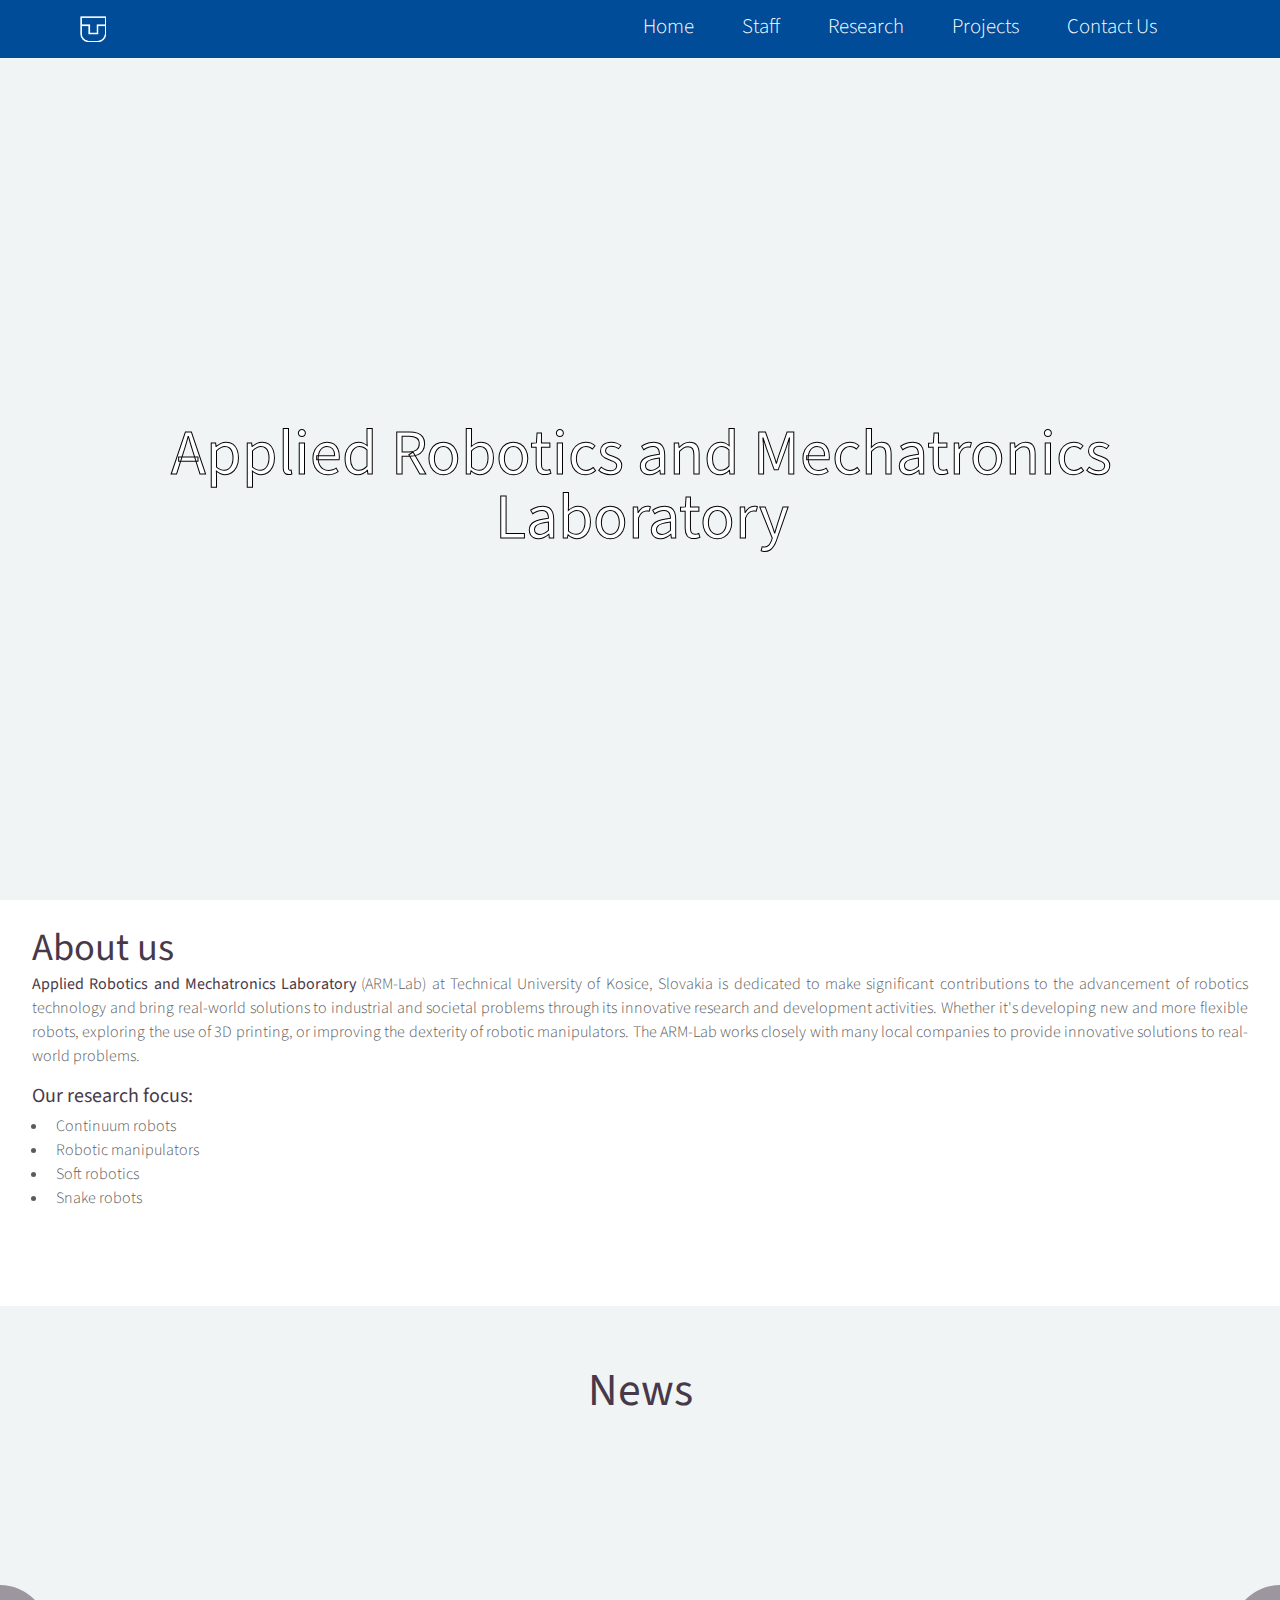
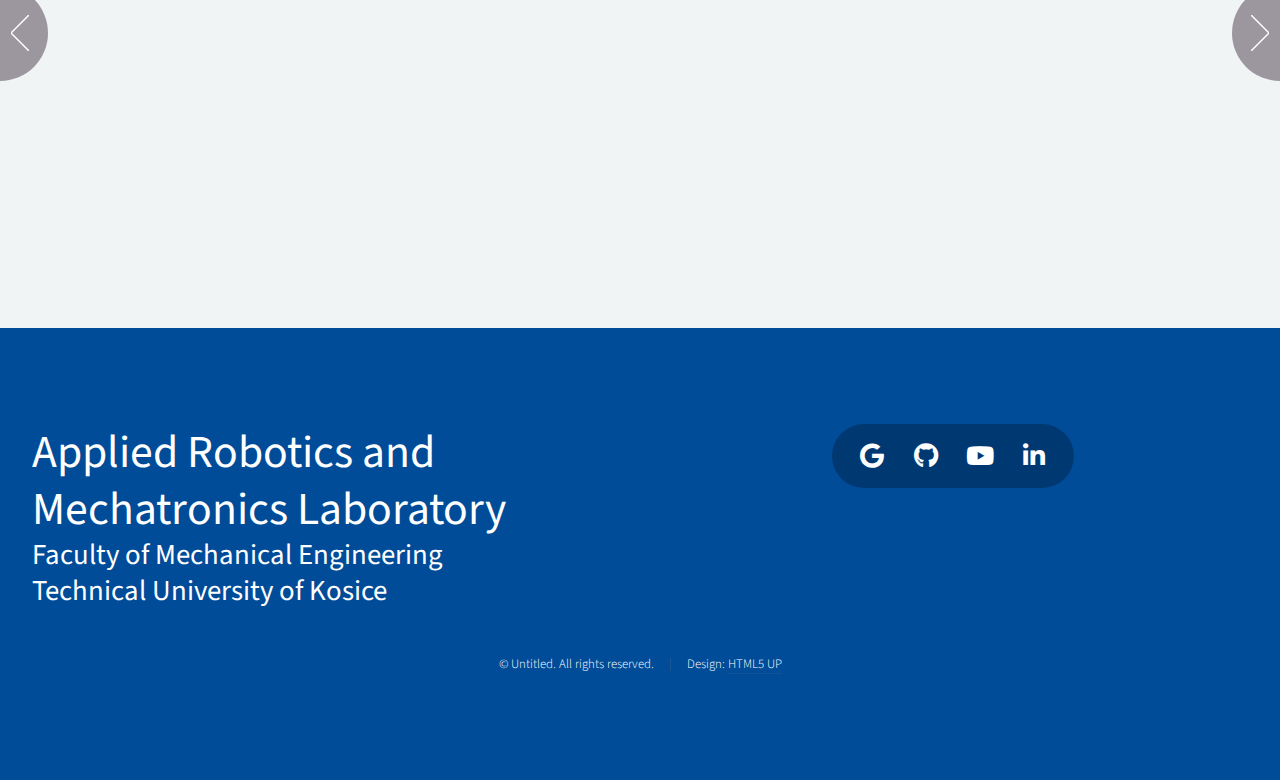
==== index.html @ 998437a6 "Research" ====
<!DOCTYPE HTML>
<!--
	Helios by HTML5 UP
	html5up.net | @ajlkn
	Free for personal and commercial use under the CCA 3.0 license (html5up.net/license)
-->
<html>
	<head>
		<title>ARM Laboratory</title>
		<meta charset="utf-8" />
		<meta name="viewport" content="width=device-width, initial-scale=1, user-scalable=no" />
		<link rel="stylesheet" href="assets/css/main.css" />
		<noscript><link rel="stylesheet" href="assets/css/noscript.css" /></noscript>
	</head>
	<body class="homepage is-preload">
		<div id="page-wrapper">

			<!-- Header -->
				<div id="header">

					<!-- Inner -->
					<div class="inner">
						<header>
							<h1><a id="logo">Applied Robotics and Mechatronics<br>Laboratory</a></h1>
						</header>
					</div>

					<!-- Nav -->
						<nav id="nav">
							<a href="tuke.sk">
								<img src="images/tuke_logo_beztextu.png" alt="TUKE">
							</a>
							<ul>
								<li ><a href="index.html">Home</a></li>
								<li><a href="staff.html">Staff</a></li>
								<li>
									<a href="#">Research</a>
									<ul>
										<li><a href="research_general.html">General information</a></li>
										<li><a href="research_snakes.html">Snake robots</a></li>
										<li><a href="research_continuum.html">Continuum robots</a></li>
										<li><a href="research_manipulators.html">Robotic manipulators</a></li>
										<li><a href="soft_robotics.html">Soft robotics</a></li>
									</ul>
								</li>
								<li><a href="projects.html">Projects</a></li>
								<li><a href="contact_us.html">Contact Us</a></li>
							</ul>
						</nav>
				</div>

				<!-- Introduction -->
				<div class="wrapper style2">
					<article id="main" class="container special">
						<br>
						<h3>About us</h3>
						<p>
							<strong>Applied Robotics and Mechatronics Laboratory</strong> (ARM-Lab) at Technical University of Kosice, Slovakia is dedicated 
							to make significant contributions to the advancement of robotics technology and bring real-world solutions to industrial 
							and societal problems through its innovative research and development activities. Whether it's developing new and more flexible robots, 
							exploring the use of 3D printing, or improving the dexterity of robotic manipulators. The ARM-Lab works closely with many local companies to
							provide innovative solutions to real-world problems.
						</p>
						<h5>Our research focus:</h5>
						<ul>
							<li>Continuum robots</li>
							<li>Robotic manipulators</li>
							<li>Soft robotics</li>
							<li>Snake robots</li>
						</ul>
					</article>

				</div>

			<!-- Carousel -->
				<section class="carousel">
					<div class="reel">
						<h2 align="center">News</h2>
						<br>
						<!-- Ostrava -->
						<article>
							<a class="image featured"><img src="images/ostrava.png" alt="" /></a>
							<header>
								<h4>VSB-TUO visit</h4>
							</header>
							<p>
							We have visited <a href="https://www.fs.vsb.cz/354/en"><b>VSB-TUO Department of robotics</b></a> to discuss future collaboration.
							<br>
							<i>01/2023</i>
							</p>
						</article>

						<!-- Bristol PhD prednasky -->
						<article>
							<a class="image featured"><img src="images/bristol.jpeg" alt="" /></a>
							<header>
								<h4>Guest talk at BRL</h4>
							</header>
							<p>
							Our research team has been at <a href="https://www.bristolroboticslab.com/"><b>Bristol Robotics Laboratory</b></a>, where we presented the results of our research. 
							<br>
							<i>12/2022</i>
							</p>
						</article>
						<!-- Misbot dekan -->
						<article>
							<a class="image featured"><img src="images/misbot_dekan.jpeg" alt="" /></a>
							<header>
								<h4>MISbot</h4>
							</header>
							<p>
							Our concept of <b>Minimally Invasive Surgery robot</b> was presented at Engineering Fair Nitra 2022.
							<br>
							<i>05/2022</i>
							</p>
						</article>
					</div>
				</section>

			

			<!-- Features
				<div class="wrapper style1">

					<section id="features" class="container special">
						<header>
							<h2>Morbi ullamcorper et varius leo lacus</h2>
							<p>Ipsum volutpat consectetur orci metus consequat imperdiet duis integer semper magna.</p>
						</header>
						<div class="row">
							<article class="col-4 col-12-mobile special">
								<a href="#" class="image featured"><img src="images/pic07.jpg" alt="" /></a>
								<header>
									<h3><a href="#">Gravida aliquam penatibus</a></h3>
								</header>
								<p>
									Amet nullam fringilla nibh nulla convallis tique ante proin sociis accumsan lobortis. Auctor etiam
									porttitor phasellus tempus cubilia ultrices tempor sagittis. Nisl fermentum consequat integer interdum.
								</p>
							</article>
							<article class="col-4 col-12-mobile special">
								<a href="#" class="image featured"><img src="images/pic08.jpg" alt="" /></a>
								<header>
									<h3><a href="#">Sed quis rhoncus placerat</a></h3>
								</header>
								<p>
									Amet nullam fringilla nibh nulla convallis tique ante proin sociis accumsan lobortis. Auctor etiam
									porttitor phasellus tempus cubilia ultrices tempor sagittis. Nisl fermentum consequat integer interdum.
								</p>
							</article>
							<article class="col-4 col-12-mobile special">
								<a href="#" class="image featured"><img src="images/pic09.jpg" alt="" /></a>
								<header>
									<h3><a href="#">Magna laoreet et aliquam</a></h3>
								</header>
								<p>
									Amet nullam fringilla nibh nulla convallis tique ante proin sociis accumsan lobortis. Auctor etiam
									porttitor phasellus tempus cubilia ultrices tempor sagittis. Nisl fermentum consequat integer interdum.
								</p>
							</article>
						</div>
					</section>

				</div> -->

			<!-- Footer -->
			<div id="footer">
				<div class="container">
					<div class="row">
						<div class="col-12">
							<!-- Footer -->
								<section class="contact">
									<div class="row">
										<div class="col-6 col-12-mobile">
											<h2 align="left">Applied Robotics and Mechatronics Laboratory</h2>
											<h4 align="left">Faculty of Mechanical Engineering</h4>
											<h4 align="left">Technical University of Kosice</h4>
										</div>
										<div class="col-6 col-12-mobile">
											<ul class="icons">
												<li><a href="#" class="icon brands fa-google"><span class="label">Google Scholar</span></a></li>
												<li><a href="#" class="icon brands fa-github"><span class="label">Github</span></a></li>
												<li><a href="#" class="icon brands fa-youtube"><span class="label">Youtube</span></a></li>
												<li><a href="#" class="icon brands fa-linkedin-in"><span class="label">Linkedin</span></a></li>
											</ul>
										</div>
									</div>
								</section>

							<!-- Copyright -->
								<div class="copyright">
									<ul class="menu">
										<li>&copy; Untitled. All rights reserved.</li><li>Design: <a href="http://html5up.net">HTML5 UP</a></li>
									</ul>
								</div>

						</div>

					</div>
				</div>
			</div>

		</div>

		<!-- Scripts -->
			<script src="assets/js/jquery.min.js"></script>
			<script src="assets/js/jquery.dropotron.min.js"></script>
			<script src="assets/js/jquery.scrolly.min.js"></script>
			<script src="assets/js/jquery.scrollex.min.js"></script>
			<script src="assets/js/browser.min.js"></script>
			<script src="assets/js/breakpoints.min.js"></script>
			<script src="assets/js/util.js"></script>
			<script src="assets/js/main.js"></script>

	</body>
</html>
---- assets/css/main.css ----
@import url("https://fonts.googleapis.com/css?family=Source+Sans+Pro:300,300italic,400,400italic,600");
@import url("fontawesome-all.min.css");

/*
	Helios by HTML5 UP
	html5up.net | @ajlkn
	Free for personal and commercial use under the CCA 3.0 license (html5up.net/license)
*/

html, body, div, span, applet, object,
iframe, h1, h2, h3, h4, h5, h6, p, blockquote,
pre, a, abbr, acronym, address, big, cite,
code, del, dfn, em, img, ins, kbd, q, s, samp,
small, strike, strong, sub, sup, tt, var, b,
u, i, center, dl, dt, dd, ol, ul, li, fieldset,
form, label, legend, table, caption, tbody,
tfoot, thead, tr, th, td, article, aside,
canvas, details, embed, figure, figcaption,
footer, header, hgroup, menu, nav, output, ruby,
section, summary, time, mark, audio, video {
	margin: 0;
	padding: 0;
	border: 0;
	font-size: 100%;
	font: inherit;
	vertical-align: baseline;}

article, aside, details, figcaption, figure,
footer, header, hgroup, menu, nav, section {
	display: block;}

body {
	line-height: 1;
}

ol, ul {
	list-style: none;
}

blockquote, q {
	quotes: none;
}

	blockquote:before, blockquote:after, q:before, q:after {
		content: '';
		content: none;
	}

table {
	border-collapse: collapse;
	border-spacing: 0;
}

body {
	-webkit-text-size-adjust: none;
}

mark {
	background-color: transparent;
	color: inherit;
}

input::-moz-focus-inner {
	border: 0;
	padding: 0;
}

input, select, textarea {
	-moz-appearance: none;
	-webkit-appearance: none;
	-ms-appearance: none;
	appearance: none;
}

/* Basic */

	html {
		box-sizing: border-box;
	}

	*, *:before, *:after {
		box-sizing: inherit;
	}

	body {
		background: #f0f4f4;
		color: #5b5b5b;
		font-size: 16pt;
		line-height: 1.85em;
		font-family: 'Source Sans Pro', sans-serif;
		font-weight: 300;
	}

		body.is-preload *, body.is-preload *:before, body.is-preload *:after {
			-moz-animation: none !important;
			-webkit-animation: none !important;
			-ms-animation: none !important;
			animation: none !important;
			-moz-transition: none !important;
			-webkit-transition: none !important;
			-ms-transition: none !important;
			transition: none !important;
		}

	input, textarea, select {
		font-size: 15pt;
		line-height: 1.85em;
		font-family: 'Source Sans Pro', sans-serif;
		font-weight: 300;
	}

	h1, h2, h3, h4, h5, h6 {
		font-weight: 400;
		color: #483949;
		line-height: 1.25em;
	}

	h1 a, h2 a, h3 a, h4 a, h5 a, h6 a {
		color: inherit;
		text-decoration: none;
		border-bottom-color: transparent;
	}

	h1 strong, h2 strong, h3 strong, h4 strong, h5 strong, h6 strong {
		font-weight: 600;
	}

	h2 {
		font-size: 2.85em;
	}

	h3 {
		font-size: 2.4em;
	}

	h4 {
		font-size: 1.8em;
	}

	h5 {
		font-size: 1.25em;
		margin: 0 0 0.25em 0;
	}

	strong, b {
		font-weight: 400;
		color: #483949;
	}

	em, i {
		font-style: italic;
	}

	a {
		color: inherit;
		border-bottom: solid 1px rgba(128, 128, 128, 0.15);
		text-decoration: none;
		-moz-transition: background-color 0.35s ease-in-out, color 0.35s ease-in-out, border-bottom-color 0.35s ease-in-out;
		-webkit-transition: background-color 0.35s ease-in-out, color 0.35s ease-in-out, border-bottom-color 0.35s ease-in-out;
		-ms-transition: background-color 0.35s ease-in-out, color 0.35s ease-in-out, border-bottom-color 0.35s ease-in-out;
		transition: background-color 0.35s ease-in-out, color 0.35s ease-in-out, border-bottom-color 0.35s ease-in-out;
	}

		a:hover {
			color: #004c99ff;
			border-bottom-color: transparent;
		}

	sub {
		position: relative;
		top: 0.5em;
		font-size: 0.8em;
	}

	sup {
		position: relative;
		top: -0.5em;
		font-size: 0.8em;
	}

	blockquote {
		border-left: solid 0.5em #ddd;
		padding: 1em 0 1em 2em;
		font-style: italic;
	}

	p, ul, ol, dl, table {
		margin-bottom: 1em;
	}

	p {
		text-align: justify;
	}

	br.clear {
		clear: both;
	}

	hr {
		position: relative;
		display: block;
		border: 0;
		top: 0.1em;
		margin-bottom: 2em;
		height: 6px;
		border-top: solid 1px rgba(128, 128, 128, 0.2);
		border-bottom: solid 1px rgba(128, 128, 128, 0.2);
	}

		hr:before, hr:after {
			content: '';
			position: absolute;
			top: -8px;
			display: block;
			width: 1px;
			height: 21px;
			background: rgba(128, 128, 128, 0.2);
		}

		hr:before {
			left: -1px;
		}

		hr:after {
			right: -1px;
		}

	.timestamp {
		color: rgba(128, 128, 128, 0.75);
		font-size: 0.8em;
	}

/* Container */

	.container {
		margin: 0 auto;
		max-width: 100%;
		width: 1400px;
	}

		@media screen and (max-width: 1680px) {

			.container {
				width: 1200px;
			}

		}

		@media screen and (max-width: 1280px) {

			.container {
				width: 100%;
			}

		}

		@media screen and (max-width: 960px) {

			.container {
				width: 100%;
			}

		}

		@media screen and (max-width: 840px) {

			.container {
				width: 100%;
			}

		}

		@media screen and (max-width: 736px) {

			.container {
				width: 100%;
			}

		}

/* Row */

	.row {
		display: flex;
		flex-wrap: wrap;
		box-sizing: border-box;
		align-items: stretch;
	}

		.row > * {
			box-sizing: border-box;
		}

		.row.gtr-uniform > * > :last-child {
			margin-bottom: 0;
		}

		.row.aln-left {
			justify-content: flex-start;
		}

		.row.aln-center {
			justify-content: center;
		}

		.row.aln-right {
			justify-content: flex-end;
		}

		.row.aln-top {
			align-items: flex-start;
		}

		.row.aln-middle {
			align-items: center;
		}

		.row.aln-bottom {
			align-items: flex-end;
		}

		.row > .imp {
			order: -1;
		}

		.row > .col-1 {
			width: 8.33333%;
		}

		.row > .off-1 {
			margin-left: 8.33333%;
		}

		.row > .col-2 {
			width: 16.66667%;
		}

		.row > .off-2 {
			margin-left: 16.66667%;
		}

		.row > .col-3 {
			width: 25%;
		}

		.row > .off-3 {
			margin-left: 25%;
		}

		.row > .col-4 {
			width: 33.33333%;
		}

		.row > .off-4 {
			margin-left: 33.33333%;
		}

		.row > .col-5 {
			width: 41.66667%;
		}

		.row > .off-5 {
			margin-left: 41.66667%;
		}

		.row > .col-6 {
			width: 50%;
		}

		.row > .off-6 {
			margin-left: 50%;
		}

		.row > .col-7 {
			width: 58.33333%;
		}

		.row > .off-7 {
			margin-left: 58.33333%;
		}

		.row > .col-8 {
			width: 66.66667%;
		}

		.row > .off-8 {
			margin-left: 66.66667%;
		}

		.row > .col-9 {
			width: 75%;
		}

		.row > .off-9 {
			margin-left: 75%;
		}

		.row > .col-10 {
			width: 83.33333%;
		}

		.row > .off-10 {
			margin-left: 83.33333%;
		}

		.row > .col-11 {
			width: 91.66667%;
		}

		.row > .off-11 {
			margin-left: 91.66667%;
		}

		.row > .col-12 {
			width: 100%;
		}

		.row > .off-12 {
			margin-left: 100%;
		}

		.row.gtr-0 {
			margin-top: 0px;
			margin-left: 0px;
		}

			.row.gtr-0 > * {
				padding: 0px 0 0 0px;
			}

			.row.gtr-0.gtr-uniform {
				margin-top: 0px;
			}

				.row.gtr-0.gtr-uniform > * {
					padding-top: 0px;
				}

		.row.gtr-25 {
			margin-top: -10px;
			margin-left: -10px;
		}

			.row.gtr-25 > * {
				padding: 10px 0 0 10px;
			}

			.row.gtr-25.gtr-uniform {
				margin-top: -10px;
			}

				.row.gtr-25.gtr-uniform > * {
					padding-top: 10px;
				}

		.row.gtr-50 {
			margin-top: -20px;
			margin-left: -20px;
		}

			.row.gtr-50 > * {
				padding: 20px 0 0 20px;
			}

			.row.gtr-50.gtr-uniform {
				margin-top: -20px;
			}

				.row.gtr-50.gtr-uniform > * {
					padding-top: 20px;
				}

		.row {
			margin-top: -40px;
			margin-left: -40px;
		}

			.row > * {
				padding: 40px 0 0 40px;
			}

			.row.gtr-uniform {
				margin-top: -40px;
			}

				.row.gtr-uniform > * {
					padding-top: 40px;
				}

		.row.gtr-150 {
			margin-top: -60px;
			margin-left: -60px;
		}

			.row.gtr-150 > * {
				padding: 60px 0 0 60px;
			}

			.row.gtr-150.gtr-uniform {
				margin-top: -60px;
			}

				.row.gtr-150.gtr-uniform > * {
					padding-top: 60px;
				}

		.row.gtr-200 {
			margin-top: -80px;
			margin-left: -80px;
		}

			.row.gtr-200 > * {
				padding: 80px 0 0 80px;
			}

			.row.gtr-200.gtr-uniform {
				margin-top: -80px;
			}

				.row.gtr-200.gtr-uniform > * {
					padding-top: 80px;
				}

		@media screen and (max-width: 1680px) {

			.row {
				display: flex;
				flex-wrap: wrap;
				box-sizing: border-box;
				align-items: stretch;
			}

				.row > * {
					box-sizing: border-box;
				}

				.row.gtr-uniform > * > :last-child {
					margin-bottom: 0;
				}

				.row.aln-left {
					justify-content: flex-start;
				}

				.row.aln-center {
					justify-content: center;
				}

				.row.aln-right {
					justify-content: flex-end;
				}

				.row.aln-top {
					align-items: flex-start;
				}

				.row.aln-middle {
					align-items: center;
				}

				.row.aln-bottom {
					align-items: flex-end;
				}

				.row > .imp-wide {
					order: -1;
				}

				.row > .col-1-wide {
					width: 8.33333%;
				}

				.row > .off-1-wide {
					margin-left: 8.33333%;
				}

				.row > .col-2-wide {
					width: 16.66667%;
				}

				.row > .off-2-wide {
					margin-left: 16.66667%;
				}

				.row > .col-3-wide {
					width: 25%;
				}

				.row > .off-3-wide {
					margin-left: 25%;
				}

				.row > .col-4-wide {
					width: 33.33333%;
				}

				.row > .off-4-wide {
					margin-left: 33.33333%;
				}

				.row > .col-5-wide {
					width: 41.66667%;
				}

				.row > .off-5-wide {
					margin-left: 41.66667%;
				}

				.row > .col-6-wide {
					width: 50%;
				}

				.row > .off-6-wide {
					margin-left: 50%;
				}

				.row > .col-7-wide {
					width: 58.33333%;
				}

				.row > .off-7-wide {
					margin-left: 58.33333%;
				}

				.row > .col-8-wide {
					width: 66.66667%;
				}

				.row > .off-8-wide {
					margin-left: 66.66667%;
				}

				.row > .col-9-wide {
					width: 75%;
				}

				.row > .off-9-wide {
					margin-left: 75%;
				}

				.row > .col-10-wide {
					width: 83.33333%;
				}

				.row > .off-10-wide {
					margin-left: 83.33333%;
				}

				.row > .col-11-wide {
					width: 91.66667%;
				}

				.row > .off-11-wide {
					margin-left: 91.66667%;
				}

				.row > .col-12-wide {
					width: 100%;
				}

				.row > .off-12-wide {
					margin-left: 100%;
				}

				.row.gtr-0 {
					margin-top: 0px;
					margin-left: 0px;
				}

					.row.gtr-0 > * {
						padding: 0px 0 0 0px;
					}

					.row.gtr-0.gtr-uniform {
						margin-top: 0px;
					}

						.row.gtr-0.gtr-uniform > * {
							padding-top: 0px;
						}

				.row.gtr-25 {
					margin-top: -10px;
					margin-left: -10px;
				}

					.row.gtr-25 > * {
						padding: 10px 0 0 10px;
					}

					.row.gtr-25.gtr-uniform {
						margin-top: -10px;
					}

						.row.gtr-25.gtr-uniform > * {
							padding-top: 10px;
						}

				.row.gtr-50 {
					margin-top: -20px;
					margin-left: -20px;
				}

					.row.gtr-50 > * {
						padding: 20px 0 0 20px;
					}

					.row.gtr-50.gtr-uniform {
						margin-top: -20px;
					}

						.row.gtr-50.gtr-uniform > * {
							padding-top: 20px;
						}

				.row {
					margin-top: -40px;
					margin-left: -40px;
				}

					.row > * {
						padding: 40px 0 0 40px;
					}

					.row.gtr-uniform {
						margin-top: -40px;
					}

						.row.gtr-uniform > * {
							padding-top: 40px;
						}

				.row.gtr-150 {
					margin-top: -60px;
					margin-left: -60px;
				}

					.row.gtr-150 > * {
						padding: 60px 0 0 60px;
					}

					.row.gtr-150.gtr-uniform {
						margin-top: -60px;
					}

						.row.gtr-150.gtr-uniform > * {
							padding-top: 60px;
						}

				.row.gtr-200 {
					margin-top: -80px;
					margin-left: -80px;
				}

					.row.gtr-200 > * {
						padding: 80px 0 0 80px;
					}

					.row.gtr-200.gtr-uniform {
						margin-top: -80px;
					}

						.row.gtr-200.gtr-uniform > * {
							padding-top: 80px;
						}

		}

		@media screen and (max-width: 1280px) {

			.row {
				display: flex;
				flex-wrap: wrap;
				box-sizing: border-box;
				align-items: stretch;
			}

				.row > * {
					box-sizing: border-box;
				}

				.row.gtr-uniform > * > :last-child {
					margin-bottom: 0;
				}

				.row.aln-left {
					justify-content: flex-start;
				}

				.row.aln-center {
					justify-content: center;
				}

				.row.aln-right {
					justify-content: flex-end;
				}

				.row.aln-top {
					align-items: flex-start;
				}

				.row.aln-middle {
					align-items: center;
				}

				.row.aln-bottom {
					align-items: flex-end;
				}

				.row > .imp-normal {
					order: -1;
				}

				.row > .col-1-normal {
					width: 8.33333%;
				}

				.row > .off-1-normal {
					margin-left: 8.33333%;
				}

				.row > .col-2-normal {
					width: 16.66667%;
				}

				.row > .off-2-normal {
					margin-left: 16.66667%;
				}

				.row > .col-3-normal {
					width: 25%;
				}

				.row > .off-3-normal {
					margin-left: 25%;
				}

				.row > .col-4-normal {
					width: 33.33333%;
				}

				.row > .off-4-normal {
					margin-left: 33.33333%;
				}

				.row > .col-5-normal {
					width: 41.66667%;
				}

				.row > .off-5-normal {
					margin-left: 41.66667%;
				}

				.row > .col-6-normal {
					width: 50%;
				}

				.row > .off-6-normal {
					margin-left: 50%;
				}

				.row > .col-7-normal {
					width: 58.33333%;
				}

				.row > .off-7-normal {
					margin-left: 58.33333%;
				}

				.row > .col-8-normal {
					width: 66.66667%;
				}

				.row > .off-8-normal {
					margin-left: 66.66667%;
				}

				.row > .col-9-normal {
					width: 75%;
				}

				.row > .off-9-normal {
					margin-left: 75%;
				}

				.row > .col-10-normal {
					width: 83.33333%;
				}

				.row > .off-10-normal {
					margin-left: 83.33333%;
				}

				.row > .col-11-normal {
					width: 91.66667%;
				}

				.row > .off-11-normal {
					margin-left: 91.66667%;
				}

				.row > .col-12-normal {
					width: 100%;
				}

				.row > .off-12-normal {
					margin-left: 100%;
				}

				.row.gtr-0 {
					margin-top: 0px;
					margin-left: 0px;
				}

					.row.gtr-0 > * {
						padding: 0px 0 0 0px;
					}

					.row.gtr-0.gtr-uniform {
						margin-top: 0px;
					}

						.row.gtr-0.gtr-uniform > * {
							padding-top: 0px;
						}

				.row.gtr-25 {
					margin-top: -9px;
					margin-left: -9px;
				}

					.row.gtr-25 > * {
						padding: 9px 0 0 9px;
					}

					.row.gtr-25.gtr-uniform {
						margin-top: -9px;
					}

						.row.gtr-25.gtr-uniform > * {
							padding-top: 9px;
						}

				.row.gtr-50 {
					margin-top: -18px;
					margin-left: -18px;
				}

					.row.gtr-50 > * {
						padding: 18px 0 0 18px;
					}

					.row.gtr-50.gtr-uniform {
						margin-top: -18px;
					}

						.row.gtr-50.gtr-uniform > * {
							padding-top: 18px;
						}

				.row {
					margin-top: -36px;
					margin-left: -36px;
				}

					.row > * {
						padding: 36px 0 0 36px;
					}

					.row.gtr-uniform {
						margin-top: -36px;
					}

						.row.gtr-uniform > * {
							padding-top: 36px;
						}

				.row.gtr-150 {
					margin-top: -54px;
					margin-left: -54px;
				}

					.row.gtr-150 > * {
						padding: 54px 0 0 54px;
					}

					.row.gtr-150.gtr-uniform {
						margin-top: -54px;
					}

						.row.gtr-150.gtr-uniform > * {
							padding-top: 54px;
						}

				.row.gtr-200 {
					margin-top: -72px;
					margin-left: -72px;
				}

					.row.gtr-200 > * {
						padding: 72px 0 0 72px;
					}

					.row.gtr-200.gtr-uniform {
						margin-top: -72px;
					}

						.row.gtr-200.gtr-uniform > * {
							padding-top: 72px;
						}

		}

		@media screen and (max-width: 960px) {

			.row {
				display: flex;
				flex-wrap: wrap;
				box-sizing: border-box;
				align-items: stretch;
			}

				.row > * {
					box-sizing: border-box;
				}

				.row.gtr-uniform > * > :last-child {
					margin-bottom: 0;
				}

				.row.aln-left {
					justify-content: flex-start;
				}

				.row.aln-center {
					justify-content: center;
				}

				.row.aln-right {
					justify-content: flex-end;
				}

				.row.aln-top {
					align-items: flex-start;
				}

				.row.aln-middle {
					align-items: center;
				}

				.row.aln-bottom {
					align-items: flex-end;
				}

				.row > .imp-narrow {
					order: -1;
				}

				.row > .col-1-narrow {
					width: 8.33333%;
				}

				.row > .off-1-narrow {
					margin-left: 8.33333%;
				}

				.row > .col-2-narrow {
					width: 16.66667%;
				}

				.row > .off-2-narrow {
					margin-left: 16.66667%;
				}

				.row > .col-3-narrow {
					width: 25%;
				}

				.row > .off-3-narrow {
					margin-left: 25%;
				}

				.row > .col-4-narrow {
					width: 33.33333%;
				}

				.row > .off-4-narrow {
					margin-left: 33.33333%;
				}

				.row > .col-5-narrow {
					width: 41.66667%;
				}

				.row > .off-5-narrow {
					margin-left: 41.66667%;
				}

				.row > .col-6-narrow {
					width: 50%;
				}

				.row > .off-6-narrow {
					margin-left: 50%;
				}

				.row > .col-7-narrow {
					width: 58.33333%;
				}

				.row > .off-7-narrow {
					margin-left: 58.33333%;
				}

				.row > .col-8-narrow {
					width: 66.66667%;
				}

				.row > .off-8-narrow {
					margin-left: 66.66667%;
				}

				.row > .col-9-narrow {
					width: 75%;
				}

				.row > .off-9-narrow {
					margin-left: 75%;
				}

				.row > .col-10-narrow {
					width: 83.33333%;
				}

				.row > .off-10-narrow {
					margin-left: 83.33333%;
				}

				.row > .col-11-narrow {
					width: 91.66667%;
				}

				.row > .off-11-narrow {
					margin-left: 91.66667%;
				}

				.row > .col-12-narrow {
					width: 100%;
				}

				.row > .off-12-narrow {
					margin-left: 100%;
				}

				.row.gtr-0 {
					margin-top: 0px;
					margin-left: 0px;
				}

					.row.gtr-0 > * {
						padding: 0px 0 0 0px;
					}

					.row.gtr-0.gtr-uniform {
						margin-top: 0px;
					}

						.row.gtr-0.gtr-uniform > * {
							padding-top: 0px;
						}

				.row.gtr-25 {
					margin-top: -8px;
					margin-left: -8px;
				}

					.row.gtr-25 > * {
						padding: 8px 0 0 8px;
					}

					.row.gtr-25.gtr-uniform {
						margin-top: -8px;
					}

						.row.gtr-25.gtr-uniform > * {
							padding-top: 8px;
						}

				.row.gtr-50 {
					margin-top: -16px;
					margin-left: -16px;
				}

					.row.gtr-50 > * {
						padding: 16px 0 0 16px;
					}

					.row.gtr-50.gtr-uniform {
						margin-top: -16px;
					}

						.row.gtr-50.gtr-uniform > * {
							padding-top: 16px;
						}

				.row {
					margin-top: -32px;
					margin-left: -32px;
				}

					.row > * {
						padding: 32px 0 0 32px;
					}

					.row.gtr-uniform {
						margin-top: -32px;
					}

						.row.gtr-uniform > * {
							padding-top: 32px;
						}

				.row.gtr-150 {
					margin-top: -48px;
					margin-left: -48px;
				}

					.row.gtr-150 > * {
						padding: 48px 0 0 48px;
					}

					.row.gtr-150.gtr-uniform {
						margin-top: -48px;
					}

						.row.gtr-150.gtr-uniform > * {
							padding-top: 48px;
						}

				.row.gtr-200 {
					margin-top: -64px;
					margin-left: -64px;
				}

					.row.gtr-200 > * {
						padding: 64px 0 0 64px;
					}

					.row.gtr-200.gtr-uniform {
						margin-top: -64px;
					}

						.row.gtr-200.gtr-uniform > * {
							padding-top: 64px;
						}

		}

		@media screen and (max-width: 840px) {

			.row {
				display: flex;
				flex-wrap: wrap;
				box-sizing: border-box;
				align-items: stretch;
			}

				.row > * {
					box-sizing: border-box;
				}

				.row.gtr-uniform > * > :last-child {
					margin-bottom: 0;
				}

				.row.aln-left {
					justify-content: flex-start;
				}

				.row.aln-center {
					justify-content: center;
				}

				.row.aln-right {
					justify-content: flex-end;
				}

				.row.aln-top {
					align-items: flex-start;
				}

				.row.aln-middle {
					align-items: center;
				}

				.row.aln-bottom {
					align-items: flex-end;
				}

				.row > .imp-narrower {
					order: -1;
				}

				.row > .col-1-narrower {
					width: 8.33333%;
				}

				.row > .off-1-narrower {
					margin-left: 8.33333%;
				}

				.row > .col-2-narrower {
					width: 16.66667%;
				}

				.row > .off-2-narrower {
					margin-left: 16.66667%;
				}

				.row > .col-3-narrower {
					width: 25%;
				}

				.row > .off-3-narrower {
					margin-left: 25%;
				}

				.row > .col-4-narrower {
					width: 33.33333%;
				}

				.row > .off-4-narrower {
					margin-left: 33.33333%;
				}

				.row > .col-5-narrower {
					width: 41.66667%;
				}

				.row > .off-5-narrower {
					margin-left: 41.66667%;
				}

				.row > .col-6-narrower {
					width: 50%;
				}

				.row > .off-6-narrower {
					margin-left: 50%;
				}

				.row > .col-7-narrower {
					width: 58.33333%;
				}

				.row > .off-7-narrower {
					margin-left: 58.33333%;
				}

				.row > .col-8-narrower {
					width: 66.66667%;
				}

				.row > .off-8-narrower {
					margin-left: 66.66667%;
				}

				.row > .col-9-narrower {
					width: 75%;
				}

				.row > .off-9-narrower {
					margin-left: 75%;
				}

				.row > .col-10-narrower {
					width: 83.33333%;
				}

				.row > .off-10-narrower {
					margin-left: 83.33333%;
				}

				.row > .col-11-narrower {
					width: 91.66667%;
				}

				.row > .off-11-narrower {
					margin-left: 91.66667%;
				}

				.row > .col-12-narrower {
					width: 100%;
				}

				.row > .off-12-narrower {
					margin-left: 100%;
				}

				.row.gtr-0 {
					margin-top: 0px;
					margin-left: 0px;
				}

					.row.gtr-0 > * {
						padding: 0px 0 0 0px;
					}

					.row.gtr-0.gtr-uniform {
						margin-top: 0px;
					}

						.row.gtr-0.gtr-uniform > * {
							padding-top: 0px;
						}

				.row.gtr-25 {
					margin-top: -8px;
					margin-left: -8px;
				}

					.row.gtr-25 > * {
						padding: 8px 0 0 8px;
					}

					.row.gtr-25.gtr-uniform {
						margin-top: -8px;
					}

						.row.gtr-25.gtr-uniform > * {
							padding-top: 8px;
						}

				.row.gtr-50 {
					margin-top: -16px;
					margin-left: -16px;
				}

					.row.gtr-50 > * {
						padding: 16px 0 0 16px;
					}

					.row.gtr-50.gtr-uniform {
						margin-top: -16px;
					}

						.row.gtr-50.gtr-uniform > * {
							padding-top: 16px;
						}

				.row {
					margin-top: -32px;
					margin-left: -32px;
				}

					.row > * {
						padding: 32px 0 0 32px;
					}

					.row.gtr-uniform {
						margin-top: -32px;
					}

						.row.gtr-uniform > * {
							padding-top: 32px;
						}

				.row.gtr-150 {
					margin-top: -48px;
					margin-left: -48px;
				}

					.row.gtr-150 > * {
						padding: 48px 0 0 48px;
					}

					.row.gtr-150.gtr-uniform {
						margin-top: -48px;
					}

						.row.gtr-150.gtr-uniform > * {
							padding-top: 48px;
						}

				.row.gtr-200 {
					margin-top: -64px;
					margin-left: -64px;
				}

					.row.gtr-200 > * {
						padding: 64px 0 0 64px;
					}

					.row.gtr-200.gtr-uniform {
						margin-top: -64px;
					}

						.row.gtr-200.gtr-uniform > * {
							padding-top: 64px;
						}

		}

		@media screen and (max-width: 736px) {

			.row {
				display: flex;
				flex-wrap: wrap;
				box-sizing: border-box;
				align-items: stretch;
			}

				.row > * {
					box-sizing: border-box;
				}

				.row.gtr-uniform > * > :last-child {
					margin-bottom: 0;
				}

				.row.aln-left {
					justify-content: flex-start;
				}

				.row.aln-center {
					justify-content: center;
				}

				.row.aln-right {
					justify-content: flex-end;
				}

				.row.aln-top {
					align-items: flex-start;
				}

				.row.aln-middle {
					align-items: center;
				}

				.row.aln-bottom {
					align-items: flex-end;
				}

				.row > .imp-mobile {
					order: -1;
				}

				.row > .col-1-mobile {
					width: 8.33333%;
				}

				.row > .off-1-mobile {
					margin-left: 8.33333%;
				}

				.row > .col-2-mobile {
					width: 16.66667%;
				}

				.row > .off-2-mobile {
					margin-left: 16.66667%;
				}

				.row > .col-3-mobile {
					width: 25%;
				}

				.row > .off-3-mobile {
					margin-left: 25%;
				}

				.row > .col-4-mobile {
					width: 33.33333%;
				}

				.row > .off-4-mobile {
					margin-left: 33.33333%;
				}

				.row > .col-5-mobile {
					width: 41.66667%;
				}

				.row > .off-5-mobile {
					margin-left: 41.66667%;
				}

				.row > .col-6-mobile {
					width: 50%;
				}

				.row > .off-6-mobile {
					margin-left: 50%;
				}

				.row > .col-7-mobile {
					width: 58.33333%;
				}

				.row > .off-7-mobile {
					margin-left: 58.33333%;
				}

				.row > .col-8-mobile {
					width: 66.66667%;
				}

				.row > .off-8-mobile {
					margin-left: 66.66667%;
				}

				.row > .col-9-mobile {
					width: 75%;
				}

				.row > .off-9-mobile {
					margin-left: 75%;
				}

				.row > .col-10-mobile {
					width: 83.33333%;
				}

				.row > .off-10-mobile {
					margin-left: 83.33333%;
				}

				.row > .col-11-mobile {
					width: 91.66667%;
				}

				.row > .off-11-mobile {
					margin-left: 91.66667%;
				}

				.row > .col-12-mobile {
					width: 100%;
				}

				.row > .off-12-mobile {
					margin-left: 100%;
				}

				.row.gtr-0 {
					margin-top: 0px;
					margin-left: 0px;
				}

					.row.gtr-0 > * {
						padding: 0px 0 0 0px;
					}

					.row.gtr-0.gtr-uniform {
						margin-top: 0px;
					}

						.row.gtr-0.gtr-uniform > * {
							padding-top: 0px;
						}

				.row.gtr-25 {
					margin-top: -5px;
					margin-left: -5px;
				}

					.row.gtr-25 > * {
						padding: 5px 0 0 5px;
					}

					.row.gtr-25.gtr-uniform {
						margin-top: -5px;
					}

						.row.gtr-25.gtr-uniform > * {
							padding-top: 5px;
						}

				.row.gtr-50 {
					margin-top: -10px;
					margin-left: -10px;
				}

					.row.gtr-50 > * {
						padding: 10px 0 0 10px;
					}

					.row.gtr-50.gtr-uniform {
						margin-top: -10px;
					}

						.row.gtr-50.gtr-uniform > * {
							padding-top: 10px;
						}

				.row {
					margin-top: -20px;
					margin-left: -20px;
				}

					.row > * {
						padding: 20px 0 0 20px;
					}

					.row.gtr-uniform {
						margin-top: -20px;
					}

						.row.gtr-uniform > * {
							padding-top: 20px;
						}

				.row.gtr-150 {
					margin-top: -30px;
					margin-left: -30px;
				}

					.row.gtr-150 > * {
						padding: 30px 0 0 30px;
					}

					.row.gtr-150.gtr-uniform {
						margin-top: -30px;
					}

						.row.gtr-150.gtr-uniform > * {
							padding-top: 30px;
						}

				.row.gtr-200 {
					margin-top: -40px;
					margin-left: -40px;
				}

					.row.gtr-200 > * {
						padding: 40px 0 0 40px;
					}

					.row.gtr-200.gtr-uniform {
						margin-top: -40px;
					}

						.row.gtr-200.gtr-uniform > * {
							padding-top: 40px;
						}

		}

/* Sections/Article */

	section, article {
		margin-bottom: 3em;
	}

		section > :last-child, section:last-child, article > :last-child, article:last-child {
			margin-bottom: 0;
		}

		section.special > header, section.special > footer, article.special > header, article.special > footer {
			text-align: center;
		}

	.row > section, .row > article {
		margin-bottom: 0;
	}

	header {
		margin: 0 0 1em 0;
	}

		header > p {
			display: block;
			font-size: 1.5em;
			margin: 1em 0 2em 0;
			line-height: 1.5em;
			text-align: inherit;
		}

	footer {
		margin: 2.5em 0 0 0;
	}

/* Image */

	.image {
		position: relative;
		display: inline-block;
		border: 0;
		outline: 0;
	}

		.image img {
			display: block;
			width: 100%;
		}

		.image.fit {
			display: block;
			width: 100%;
		}

		.image.featured {
			display: block;
			width: 100%;
			margin: 0 0 4em 0;
		}

		.image.left {
			float: left;
			margin: 0 2em 2em 0;
		}

		.image.centered {
			display: block;
			margin: 0 0 2em 0;
		}

			.image.centered img {
				margin: 0 auto;
				width: auto;
			}
		.image.profile {
			display: block;
			width: 50%;
			margin-left: auto;
    		margin-right: auto;
		}

/* List */

	ul {
		list-style: disc;
		padding-left: 1em;
	}

		ul li {
			padding-left: 0.5em;
		}

	ol {
		list-style: decimal;
		padding-left: 1.25em;
	}

		ol li {
			padding-left: 0.25em;
		}

/* Actions */

	ul.actions {
		margin: 3em 0 0 0;
		list-style: none;
		padding-left: 0;
	}

		form ul.actions {
			margin-top: 0;
		}

		ul.actions li {
			display: inline-block;
			margin: 0 0.75em 0 0.75em;
			padding-left: 0;
		}

			ul.actions li:first-child {
				margin-left: 0;
			}

			ul.actions li:last-child {
				margin-right: 0;
			}

/* Divided */

	ul.divided {
		list-style: none;
		padding-left: 0;
	}

		ul.divided li {
			border-top: solid 1px rgba(128, 128, 128, 0.2);
			padding-top: 1.5em;
			margin-top: 1.5em;
			padding-left: 0;
		}

			ul.divided li:first-child {
				border-top: 0;
				padding-top: 0;
				margin-top: 0;
			}

/* Menu */

	ul.menu {
		height: 1em;
		line-height: 1em;
		list-style: none;
		padding-left: 0;
	}

		ul.menu li {
			display: inline-block;
			border-left: solid 1px rgba(128, 128, 128, 0.2);
			padding-left: 1.25em;
			margin-left: 1.25em;
		}

			ul.menu li:first-child {
				border-left: 0;
				padding-left: 0;
				margin-left: 0;
			}

/* Icons */

	ul.icons {
		position: relative;
		background: rgb(0, 57, 114);
		border-radius: 4em;
		display: inline-block;
		padding: 0.35em 0.75em 0.35em 0.75em;
		font-size: 1.25em;
		cursor: default;
		list-style: none;
	}

		ul.icons li {
			display: inline-block;
			padding-left: 0;
		}

			ul.icons li a {
				display: inline-block;
				background: none;
				width: 2.5em;
				height: 2.5em;
				line-height: 2.5em;
				text-align: center;
				border-radius: 100%;
				border: 0;
				/* color: inherit; */
				color: #fff;

			}

				ul.icons li a:hover {
					color: #004c99ff;
				}

/* Form */

	form label {
		display: block;
		font-weight: 400;
		color: #004c99ff;
		margin: 0 0 1em 0;
	}

	form input[type="text"],
	form input[type="email"],
	form input[type="password"],
	form select,
	form textarea {
		-webkit-appearance: none;
		display: block;
		border: 0;
		background: #fafafa;
		width: 100%;
		border-radius: 0.5em;
		border: solid 1px #E5E5E5;
		padding: 1em;
		-moz-transition: background-color 0.35s ease-in-out, border-color 0.35s ease-in-out;
		-webkit-transition: background-color 0.35s ease-in-out, border-color 0.35s ease-in-out;
		-ms-transition: background-color 0.35s ease-in-out, border-color 0.35s ease-in-out;
		transition: background-color 0.35s ease-in-out, border-color 0.35s ease-in-out;
	}

		form input[type="text"]:focus,
		form input[type="email"]:focus,
		form input[type="password"]:focus,
		form select:focus,
		form textarea:focus {
			background: #fff;
			border-color: #004c99ff;
		}

	form input[type="text"],
	form input[type="email"],
	form input[type="password"],
	form select {
		line-height: 1em;
	}

	form textarea {
		min-height: 9em;
	}

	form ::-webkit-input-placeholder {
		color: #555 !important;
	}

	form :-moz-placeholder {
		color: #555 !important;
	}

	form ::-moz-placeholder {
		color: #555 !important;
	}

	form :-ms-input-placeholder {
		color: #555 !important;
	}

	form ::-moz-focus-inner {
		border: 0;
	}

/* Table */

	table {
		width: 100%;
	}

		table.default {
			width: 100%;
		}

			table.default tbody tr {
				border-top: solid 1px #e5e5e5;
			}

				table.default tbody tr:first-child {
					border-top: 0;
				}

				table.default tbody tr:nth-child(2n+1) {
					background: #fafafa;
				}

			table.default td {
				padding: 0.5em 1em 0.5em 1em;
			}

			table.default th {
				text-align: left;
				font-weight: 400;
				padding: 0.5em 1em 0.5em 1em;
			}

			table.default thead {
				border-bottom: solid 2px #e5e5e5;
			}

			table.default tfoot {
				border-top: solid 2px #e5e5e5;
			}

/* Button */

	input[type="button"],
	input[type="submit"],
	input[type="reset"],
	button,
	.button {
		position: relative;
		display: inline-block;
		background: #004c99ff;
		color: #fff;
		text-align: center;
		border-radius: 0.5em;
		text-decoration: none;
		padding: 0.65em 3em 0.65em 3em;
		border: 0;
		cursor: pointer;
		outline: 0;
		font-weight: 300;
		-moz-transition: background-color 0.35s ease-in-out, color 0.35s ease-in-out, border-bottom-color 0.35s ease-in-out;
		-webkit-transition: background-color 0.35s ease-in-out, color 0.35s ease-in-out, border-bottom-color 0.35s ease-in-out;
		-ms-transition: background-color 0.35s ease-in-out, color 0.35s ease-in-out, border-bottom-color 0.35s ease-in-out;
		transition: background-color 0.35s ease-in-out, color 0.35s ease-in-out, border-bottom-color 0.35s ease-in-out;
	}

		input[type="button"]:hover,
		input[type="submit"]:hover,
		input[type="reset"]:hover,
		button:hover,
		.button:hover {
			color: #fff;
			background: #004c99ff;
		}

		input[type="button"].alt,
		input[type="submit"].alt,
		input[type="reset"].alt,
		button.alt,
		.button.alt {
			background: #2B252C;
		}

			input[type="button"].alt:hover,
			input[type="submit"].alt:hover,
			input[type="reset"].alt:hover,
			button.alt:hover,
			.button.alt:hover {
				background: #3B353C;
			}

/* Post */

	.post.stub {
		text-align: center;
	}

		.post.stub header {
			margin: 0;
		}

/* Icons */

	.icon {
		text-decoration: none;
		text-decoration: none;
	}

		.icon:before {
			-moz-osx-font-smoothing: grayscale;
			-webkit-font-smoothing: antialiased;
			display: inline-block;
			font-style: normal;
			font-variant: normal;
			text-rendering: auto;
			line-height: 1;
			text-transform: none !important;
			font-family: 'Font Awesome 5 Free';
			font-weight: 400;
		}

		.icon:before {
			line-height: inherit;
			font-size: 1.25em;
		}

		.icon > .label {
			display: none;
		}

		.icon.solid:before {
			font-weight: 900;
		}

		.icon.brands:before {
			font-family: 'Font Awesome 5 Brands';
		}

		.icon.circled {
			position: relative;
			display: inline-block;
			background: #2b252c;
			color: #fff;
			border-radius: 100%;
			width: 3em;
			height: 3em;
			line-height: 3em;
			text-align: center;
			font-size: 1.25em;
		}

			header .icon.circled {
				margin: 0 0 2em 0;
			}

/* Wrapper */

	.wrapper {
		background: #fff;
		margin: 0 0 2em 0;
		padding: 6em 0 6em 0;
	}

		.wrapper.style2 {
			padding-top: 0;
		}

/* Header */

	#header {
		position: relative;
		background-image: url("../../images/festo.jpg");
		background-size: cover;
		background-position: center center;
		background-attachment: fixed;
		color: rgb(255, 255, 255);
		text-align: center;
		padding: 7.5em 0 2em 0;
		cursor: default;
	}

		#header:before {
			content: '';
			display: inline-block;
			vertical-align: middle;
			height: 100%;
		}

		#header .inner {
			position: relative;
			z-index: 1;
			margin: 0;
			display: inline-block;
			vertical-align: middle;
		}

		#header header {
			display: inline-block;
		}

			#header header > p {
				font-size: 1.25em;
				margin: 0;
			}

		#header h1 {
			color: rgb(255, 255, 255);
			font-size: 3em;
			line-height: 1em;
			-webkit-text-stroke: 1px black;
		}

			#header h1 a {
				color: inherit;
			}

		#header .button {
			display: inline-block;
			border-radius: 100%;
			width: 4.5em;
			height: 4.5em;
			line-height: 4.5em;
			text-align: center;
			font-size: 1.25em;
			padding: 0;
		}

		#header hr {
			top: 1.5em;
			margin-bottom: 3em;
			border-bottom-color: rgba(192, 192, 192, 0.35);
			box-shadow: inset 0 1px 0 0 rgba(192, 192, 192, 0.35);
		}

			#header hr:before, #header hr:after {
				background: rgba(192, 192, 192, 0.35);
			}

		#header footer {
			margin: 1em 0 0 0;
		}

	body.homepage #header {
		height: 100vh;
		min-height: 40em;
	}

		body.homepage #header h1 {
			font-size: 4em;
		}
/* tu sa meni farba loading screenu */
		body.homepage #header:after {
			content: '';
			background: #004c99ff;	
			display: block;
			position: absolute;
			left: 0;
			top: 0;
			width: 100%;
			height: 100%;
			opacity: 0;
			-moz-transition: opacity 2.5s ease-in-out;
			-webkit-transition: opacity 2.5s ease-in-out;
			-ms-transition: opacity 2.5s ease-in-out;
			transition: opacity 2.5s ease-in-out;
			-moz-transition-delay: 0.5s;
			-webkit-transition-delay: 0.5s;
			-ms-transition-delay: 0.5s;
			transition-delay: 0.5s;
		}

	body.homepage.is-preload #header:after {
		opacity: 1;
	}

	/* Moj test pre ine stranky */
	#header2 {
		/* position: relative; */
		/* background-image: url("../../images/festo.jpg"); */
		/* background-size: cover;
		background-position: center;
		background-attachment: fixed; */
		color: rgb(255, 255, 255);
		text-align: center;
		/* padding: 7.5em 0 2em 0; */
		/* cursor: default;  */
	}

		#header2:before {
			content: '';
			display: inline-block;
			vertical-align: middle;
			height: 100%;
		}

		#header2 .inner {
			position: relative;
			z-index: 1;
			margin: 0;
			display: inline-block;
			vertical-align: middle;
		}

		#header2 header {
			display: inline-block;
		}

			#header2 header > p {
				font-size: 1.25em;
				margin: 0;
			}

		#header2 h1 {
			color: rgb(255, 255, 255);
			font-size: 3em;
			line-height: 1em;
			-webkit-text-stroke: 1px black;
		}

			#header2 h1 a {
				color: inherit;
			}

		#header2 .button {
			display: inline-block;
			border-radius: 100%;
			width: 4.5em;
			height: 4.5em;
			line-height: 4.5em;
			text-align: center;
			font-size: 1.25em;
			padding: 0;
		}

		#header2 hr {
			top: 1.5em;
			margin-bottom: 3em;
			border-bottom-color: rgba(192, 192, 192, 0.35);
			box-shadow: inset 0 1px 0 0 rgba(192, 192, 192, 0.35);
		}

			#header2 hr:before, #header hr:after {
				background: rgba(192, 192, 192, 0.35);
			}

		#header2 footer {
			margin: 1em 0 0 0;
		}
/* Nav */

	#nav {
		position: absolute;
		top: 0;
		left: 0;
		width: 100%;
		text-align: right;
		padding: 1.0em 0 1.0em 0;
		z-index: 1;
		overflow: hidden;
		/* background-color: rgba(0, 61, 165, 1.0);   */ 
		/* background-color: #2b252c */
		background-color: #004c99ff;
		/* pridal som background colour, padding znizuje tu hrubku a text-align zmeni */
	}
		#nav > a > img {
			width: 2%;
			height: auto;
			float: left;
			margin-left: 5em;
		}

		#nav > ul {
			line-height: 0px;
			position: relative;
			display: inline-block;
			margin: 0;
			height: 21px;
			margin-right: 100px;		
			/* border-left: solid 1px rgba(192, 192, 192, 0.35);
			border-right: solid 1px rgba(192, 192, 192, 0.35); */
		}

			#nav > ul:before, #nav > ul:after {
				content: '';
				display: block;
				width: 300%;
				position: absolute;
				top: 50%;
				margin-top: -2px;
				height: 5px;
				/* border-top: solid 1px rgba(192, 192, 192, 0.35);
				border-bottom: solid 1px rgba(192, 192, 192, 0.35); */
			}

			#nav > ul:before {
				left: 100%;
				margin-left: 1px;
			}

			#nav > ul:after {
				right: 100%;
				margin-right: 1px;
			}

			#nav > ul > li {
				display: inline-block;
				margin: -9px 0.5em 0 0.5em;
				border-radius: 0.5em;
				padding: 0.85em;
				border: solid 1px transparent;
				-moz-transition: color 0.35s ease-in-out, border-color 0.35s ease-in-out;
				-webkit-transition: color 0.35s ease-in-out, border-color 0.35s ease-in-out;
				-ms-transition: color 0.35s ease-in-out, border-color 0.35s ease-in-out;
				transition: color 0.35s ease-in-out, border-color 0.35s ease-in-out;
			}

				#nav > ul > li.active {
					border-color: rgba(192, 192, 192, 0.35);
				}

				#nav > ul > li > a, #nav > ul > li > span {
					display: block;
					color: inherit;
					text-decoration: none;
					border: 0;
					outline: 0;
					font-size: 1.3em;
				}

				#nav > ul > li > ul {
					display: none;
				}

	.dropotron {
		background: rgba(255, 255, 255, 0.975);
		padding: 1em 1.25em 1em 1.25em;
		line-height: 1em;
		height: auto;
		text-align: left;
		border-radius: 0.5em;
		box-shadow: 0 0.15em 0.25em 0 rgba(0, 0, 0, 0.25);
		min-width: 12em;
		margin-top: -1em;
		list-style: none;
	}

		.dropotron li {
			border-top: solid 1px rgba(128, 128, 128, 0.2);
			color: #5b5b5b;
			padding-left: 0;
		}

			.dropotron li:first-child {
				border-top: 0;
			}

			.dropotron li:hover {
				color: #004c99ff;
			}

			.dropotron li a, .dropotron li span {
				display: block;
				border: 0;
				padding: 0.5em 0 0.5em 0;
				-moz-transition: color 0.35s ease-in-out;
				-webkit-transition: color 0.35s ease-in-out;
				-ms-transition: color 0.35s ease-in-out;
				transition: color 0.35s ease-in-out;
			}

		.dropotron.level-0 {
			margin-top: 2em;
			font-size: 0.9em;
		}

			.dropotron.level-0:before {
				content: '';
				position: absolute;
				left: 50%;
				top: -0.7em;
				margin-left: -0.75em;
				border-bottom: solid 0.75em rgba(255, 255, 255, 0.975);
				border-left: solid 0.75em rgba(64, 64, 64, 0);
				border-right: solid 0.75em rgba(64, 64, 64, 0);
			}

/* Banner */

	#banner {
		background: #fff;
		text-align: center;
		padding: 4.5em 0 4.5em 0;
		margin-bottom: 0;
	}

		#banner header > p {
			margin-bottom: 0;
		}

/* Content */

	#content > hr {
		top: 3em;
		margin-bottom: 6em;
	}

	#content > section {
		margin-bottom: 0;
	}

/* Sidebar */

	#sidebar > hr {
		top: 3em;
		margin-bottom: 6em;
	}

		#sidebar > hr.first {
			display: none;
		}

	#sidebar > section {
		margin-bottom: 0;
	}

/* Main */

	#main {
		margin-bottom: 0;
	}

		#main section:first-of-type {
			padding-top: 2em;
		}

/* Footer */

	#footer {
		position: relative;
		overflow: hidden;
		padding: 6em 0 6em 0;
		background: #004c99ff;
		color: #fff;
	}

		#footer .icon.circled {
			background: #fff;
			color: #004c99ff;
		}

		#footer header {
			text-align: center;
			cursor: default;
		}

		#footer h2, #footer h3, #footer h4, #footer h5, #footer h6 {
			color: #fff;
		}

		#footer .contact {
			text-align: center;
		}

			#footer .contact p {
				text-align: center;
				margin: 0 0 3em 0;
			}

		#footer .copyright {
			text-align: center;
			color: #fff;
			font-size: 0.8em;
			cursor: default;
		}

			#footer .copyright a {
				color: #fff;
			}

				#footer .copyright a:hover {
					color: #fff;
				}

/* Carousel */

	.carousel {
		position: relative;
		overflow: hidden;
		padding: 2em 0 2em 0;
		margin-bottom: 0;
	}

		.carousel .forward, .carousel .backward {
			position: absolute;
			top: 50%;
			width: 6em;
			height: 12em;
			margin-top: -6em;
			cursor: pointer;
		}

			.carousel .forward:before, .carousel .backward:before {
				content: '';
				display: block;
				width: 6em;
				height: 6em;
				border-radius: 100%;
				background-color: rgba(72, 57, 73, 0.5);
				position: absolute;
				top: 50%;
				margin-top: -3em;
				-moz-transition: background-color 0.35s ease-in-out;
				-webkit-transition: background-color 0.35s ease-in-out;
				-o-transition: background-color 0.35s ease-in-out;
				-ms-transition: background-color 0.35s ease-in-out;
				transition: background-color 0.35s ease-in-out;
				-webkit-backface-visibility: hidden;
			}

			.carousel .forward:after, .carousel .backward:after {
				content: '';
				width: 3em;
				height: 3em;
				position: absolute;
				top: 50%;
				margin: -1.5em 0 0 0;
				background: url("images/arrow.svg") no-repeat center center;
			}

			.carousel .forward:hover:before, .carousel .backward:hover:before {
				background-color: #004c99ff;
			}

		.carousel .forward {
			right: 0;
		}

			.carousel .forward:before {
				right: -3em;
			}

			.carousel .forward:after {
				right: -0.25em;
			}

		.carousel .backward {
			left: 0;
		}

			.carousel .backward:before {
				left: -3em;
			}

			.carousel .backward:after {
				left: -0.25em;
				-moz-transform: scaleX(-1);
				-webkit-transform: scaleX(-1);
				-ms-transform: scaleX(-1);
				transform: scaleX(-1);
			}

		.carousel .reel {
			white-space: nowrap;
			position: relative;
			-webkit-overflow-scrolling: touch;
			padding: 0 2em 0 2em;
		}

		.carousel article {
			display: inline-block;
			width: 18em;
			background: #fff;
			text-align: center;
			padding: 0 1em 3em 1em;
			margin: 0 2em 0 0;
			white-space: normal;
			opacity: 1.0;
			-moz-transition: opacity 0.75s ease-in-out;
			-webkit-transition: opacity 0.75s ease-in-out;
			-ms-transition: opacity 0.75s ease-in-out;
			transition: opacity 0.75s ease-in-out;
		}

			.carousel article.loading {
				opacity: 0;
			}

			.carousel article .image {
				position: relative;
				left: -1em;
				top: 0;
				width: auto;
				margin-right: -2em;
				margin-bottom: 3em;
			}

			.carousel article p {
				text-align: center;
			}

/* Wide */

	@media screen and (max-width: 1680px) {

		/* Basic */

			body, input, textarea, select {
				font-size: 14pt;
				line-height: 1.75em;
			}

		/* Carousel */

			.carousel {
				padding: 1.5em 0 1.5em 0;
			}

				.carousel .reel {
					padding: 0 1.5em 0 1.5em;
				}

				.carousel article {
					width: 18em;
					margin: 0 1.25em 0 0;
				}

	}

/* Normal */

	@media screen and (max-width: 1280px) {

		/* Basic */

			body, input, textarea, select {
				font-size: 12pt;
				line-height: 1.5em;
			}

		/* Wrapper */

			.wrapper {
				padding-left: 2em;
				padding-right: 2em;
			}

		/* Header */

			#header {
				background-attachment: scroll;
			}

				#header .inner {
					padding-left: 2em;
					padding-right: 2em;
				}

		/* Banner */

			#banner {
				padding-left: 2em;
				padding-right: 2em;
			}

		/* Footer */

			#footer {
				padding-left: 2em;
				padding-right: 2em;
			}

	}

/* Narrow */

/* Narrower */

	@media screen and (max-width: 840px) {

		/* Basic */

			body, input, textarea, select {
				font-size: 13pt;
				line-height: 1.65em;
			}

			.tweet {
				text-align: center;
			}

			.timestamp {
				display: block;
				text-align: center;
			}

		/* Footer */

			#footer {
				padding: 4em 2em 4em 2em;
			}

		/* Carousel */

			.carousel {
				padding: 1.25em 0 1.25em 0;
			}

				.carousel article {
					width: 18em;
					margin: 0 1em 0 0;
				}

	}

/* Mobile */

	#navPanel, #titleBar {
		display: none;
	}

	@media screen and (max-width: 736px) {

		/* Basic */

			html, body {
				overflow-x: hidden;
			}

			body, input, textarea, select {
				font-size: 12.5pt;
				line-height: 1.5em;
			}

			h2 {
				font-size: 1.75em;
			}

			h3 {
				font-size: 1.25em;
			}

			hr {
				top: 3em; 
				margin-bottom: 6em;
			}

		/* Section/Article */

			section, article {
				margin-bottom: 2em;
			}

				section:last-child, article:last-child {
					margin-bottom: 0;
				}

			.row > section, .row > article {
				margin-bottom: 2em;
			}

			header > p {
				font-size: 1.25em;
			}

		/* Image */

			.image.featured {
				margin: 0 0 2em 0;
			}

			.image.left {
				margin: 0 1em 1em 0;

			}

			.image.centered {
				margin: 0 0 1em 0;
			}

		/* Actions */

			form ul.actions {
				margin-top: 0;
			}

			ul.actions li {
				display: block;
				margin: 0.75em 0 0 0;
			}

				ul.actions li:first-child {
					margin-top: 0;
				}

		/* Menu */

			ul.menu {
				height: auto;
				text-align: center;
			}

				ul.menu li {
					display: block;
					border: 0;
					padding: 0.75em 0 0 0;
					margin: 0;
				}

					ul.menu li:first-child {
						padding-top: 0;
					}

		/* Icons */

			ul.icons {
				font-size: 1em;
				padding: 0.35em 0.5em 0.35em 0.5em;
			}

				ul.icons li a {
					width: 2.25em;
				}

		/* Button */

			input[type="button"],
			input[type="submit"],
			input[type="reset"],
			button,
			.button {
				display: block;
				padding: 0;
				line-height: 3em;
				width: 100%;
			}

		/* Nav */

			#page-wrapper {
				-moz-backface-visibility: hidden;
				-webkit-backface-visibility: hidden;
				-ms-backface-visibility: hidden;
				backface-visibility: hidden;
				-moz-transition: -moz-transform 0.5s ease;
				-webkit-transition: -webkit-transform 0.5s ease;
				-ms-transition: -ms-transform 0.5s ease;
				transition: transform 0.5s ease;
				padding-bottom: 1px;
			}

			#navButton {
				-moz-backface-visibility: hidden;
				-webkit-backface-visibility: hidden;
				-ms-backface-visibility: hidden;
				backface-visibility: hidden;
				-moz-transition: -moz-transform 0.5s ease;
				-webkit-transition: -webkit-transform 0.5s ease;
				-ms-transition: -ms-transform 0.5s ease;
				transition: transform 0.5s ease;
				display: block;
				height: 44px;
				left: 0;
				position: fixed;
				top: 0;
				width: 100%;
				z-index: 10001;
			}

				#navButton .toggle {
					text-decoration: none;
					position: absolute;
					left: 0;
					top: 0;
					width: 100%;
					height: 100%;
					border: 0;
					outline: 0;
				}

					#navButton .toggle:before {
						-moz-osx-font-smoothing: grayscale;
						-webkit-font-smoothing: antialiased;
						display: inline-block;
						font-style: normal;
						font-variant: normal;
						text-rendering: auto;
						line-height: 1;
						text-transform: none !important;
						font-family: 'Font Awesome 5 Free';
						font-weight: 900;
					}

					#navButton .toggle:before {
						text-decoration: none;
						font-style: normal;
						content: '\f0c9';
						color: #fff;
						color: rgba(255, 255, 255, 0.75);
						text-align: center;
						display: block;
						font-size: 14px;
						width: 80px;
						height: 30px;
						line-height: 30px;
						position: absolute;
						left: 50%;
						margin-left: -40px;
						background: rgba(132, 128, 136, 0.75);
						border-top: 0;
						border-radius: 0 0 0.35em 0.35em;
					}

			#navPanel {
				-moz-backface-visibility: hidden;
				-webkit-backface-visibility: hidden;
				-ms-backface-visibility: hidden;
				backface-visibility: hidden;
				-moz-transform: translateY(-50vh);
				-webkit-transform: translateY(-50vh);
				-ms-transform: translateY(-50vh);
				transform: translateY(-50vh);
				-moz-transition: -moz-transform 0.5s ease;
				-webkit-transition: -webkit-transform 0.5s ease;
				-ms-transition: -ms-transform 0.5s ease;
				transition: transform 0.5s ease;
				display: block;
				height: 50vh;
				left: 0;
				overflow-y: auto;
				position: fixed;
				top: 0;
				width: 100%;
				z-index: 10002;
				background: #1f1920;
				box-shadow: inset 0px -2px 5px 0px rgba(0, 0, 0, 0.25);
				font-size: 1em;
			}

				#navPanel:before {
					content: '';
					display: block;
					position: absolute;
					left: 0;
					top: 0;
					width: 100%;
					height: 100%;
					background: url("images/overlay.png");
					background-size: 128px 128px;
				}

				#navPanel .link {
					position: relative;
					z-index: 1;
					display: block;
					text-decoration: none;
					padding: 0.5em;
					color: #ddd;
					border: 0;
					border-top: dotted 1px rgba(255, 255, 255, 0.05);
				}

					#navPanel .link:first-child {
						border-top: 0;
					}

					#navPanel .link.depth-0 {
						color: #fff;
						font-weight: 600;
					}

				#navPanel .indent-1 {
					display: inline-block;
					width: 1em;
				}

				#navPanel .indent-2 {
					display: inline-block;
					width: 2em;
				}

				#navPanel .indent-3 {
					display: inline-block;
					width: 3em;
				}

				#navPanel .indent-4 {
					display: inline-block;
					width: 4em;
				}

				#navPanel .indent-5 {
					display: inline-block;
					width: 5em;
				}

				#navPanel .depth-0 {
					color: #fff;
				}

			body.navPanel-visible #page-wrapper {
				-moz-transform: translateY(50vh);
				-webkit-transform: translateY(50vh);
				-ms-transform: translateY(50vh);
				transform: translateY(50vh);
			}

			body.navPanel-visible #navButton {
				-moz-transform: translateY(50vh);
				-webkit-transform: translateY(50vh);
				-ms-transform: translateY(50vh);
				transform: translateY(50vh);
			}

			body.navPanel-visible #navPanel {
				-moz-transform: translateY(0);
				-webkit-transform: translateY(0);
				-ms-transform: translateY(0);
				transform: translateY(0);
			}

		/* Wrapper */

			.wrapper {
				padding: 3em 1em 3em 1em;
			}

		/* Header */

			#header {
				background-attachment: scroll;
				padding: 2.5em 0 0 0;
			}

				#header .inner {
					padding-top: 1.5em;
					padding-left: 1em;
					padding-right: 1em;
				}

				#header header > p {
					font-size: 1em;
				}

				#header h1 {
					font-size: 1.75em;
				}

				#header hr {
					top: 1em;
					margin-bottom: 2.5em;
				}

			body.homepage #header {
				min-height: 0;
				padding: 5.5em 0 5em 0;
				height: auto;
			}

				body.homepage #header:before {
					display: none;
				}

				body.homepage #header h1 {
					font-size: 2.5em;
				}

		/* Nav */

			#nav {
				display: none;
			}

		/* Banner */

			#banner {
				padding: 3em 2em 3em 2em;
			}

		/* Sidebar */

			#sidebar > hr:first-of-type {
				display: block;
			}

		/* Main */

			#main > header {
				text-align: center;
			}

		/* Footer */

			#footer {
				padding-left: 1em;
				padding-right: 1em;
			}

		/* Carousel */

			.carousel {
				padding: 0.5em 0 0.5em 0;
			}

				.carousel .reel {
					padding: 0 0.5em 0 0.5em;
				}

				.carousel article {
					width: 14em;
					padding-bottom: 2em;
					margin: 0 0.5em 0 0;
				}

					.carousel article .image {
						margin-bottom: 2em;
					}

	}


/* Moje */
.not_highlighted_li
{
	font-size:1.2em;
}

.highlighted_li {
	/* color: #ef8376; */
	color: #004c99ff;
	font-size:1.2em;
}


/* MOJE */

#collapse-button-container {
	display:flex;
	/* justify-content: space-between; */
}

#collapse-button-container button {
    margin-right: 10px;
	width: 150px;
	height: 60px;
}



/* Define the button style
.collapse-btn {
	background-color: #ddd;
	color: black;
	padding: 10px;
	font-size: 18px;
	border: none;
	cursor: pointer;
	width: 100%;
	text-align: left;
	outline: none;
	font-weight: bold;
  } */
  
/* Define the container style */
.collapse-container {
	background-color: #343d46;
	padding: 10px;
	max-height: 0;
	overflow-x: scroll;
	transition: max-height 0.2s ease-out, display 0.2s ease-out;
	display: none;
	color: #eff1f5;
	margin: 20px 0;
	white-space: nowrap;

  }

/* #text-box {
	display: block;
	overflow: hidden;
	height: 0;
	transition: height 0.5s;
	background-color: rgba(255, 255, 255, 0.5);
	text-align: justify;
}

#text-box.expanded {
	height: auto;
}
  
#collapse-button {
	flex: 1;
	margin-right: 20px;

}

#text-box-wrapper {
	display: block;
	width: 100%;
	margin-top: 10px; /* You can adjust the distance between the button and the text box */
/* } */
---- assets/css/noscript.css ----
/*
	Helios by HTML5 UP
	html5up.net | @ajlkn
	Free for personal and commercial use under the CCA 3.0 license (html5up.net/license)
*/

/* Carousel */

	.carousel {
		overflow-x: auto;
	}

/* Header */

	body.homepage.is-preload #header:after {
		opacity: 0;
	}
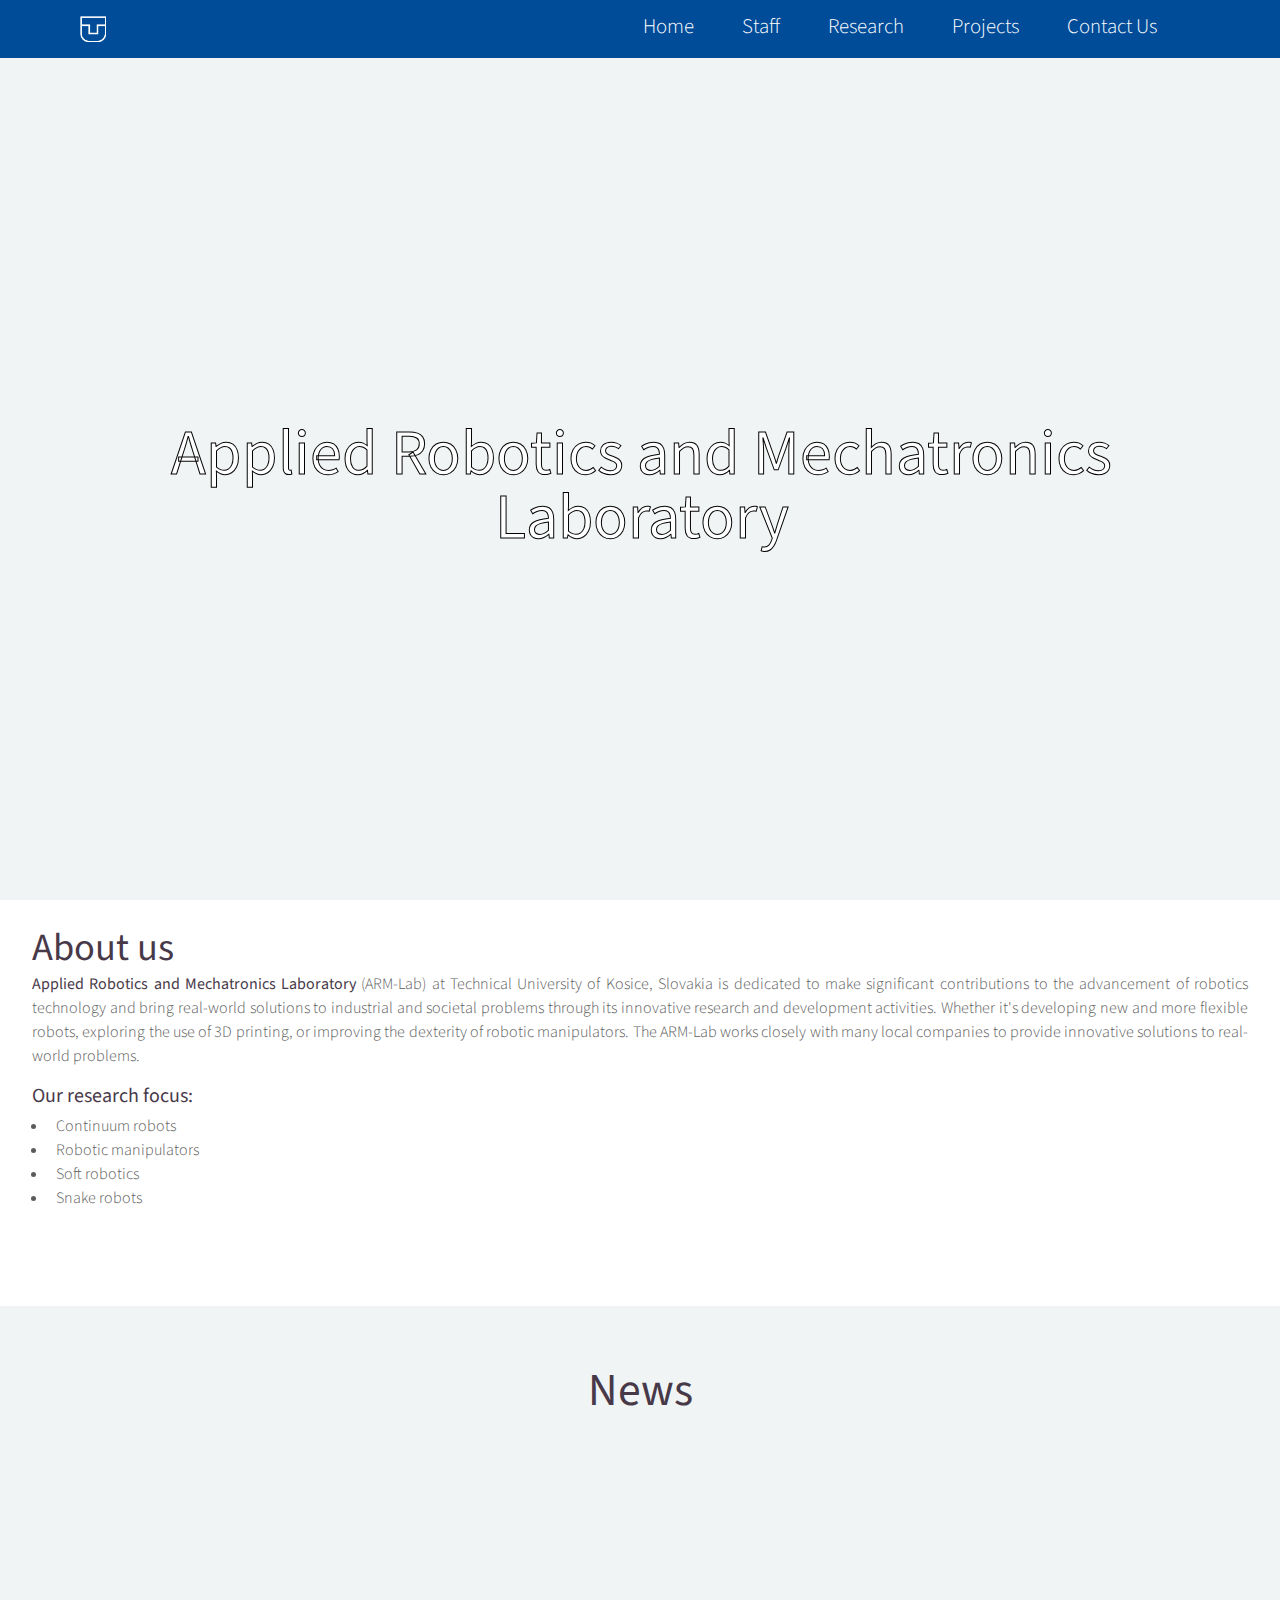
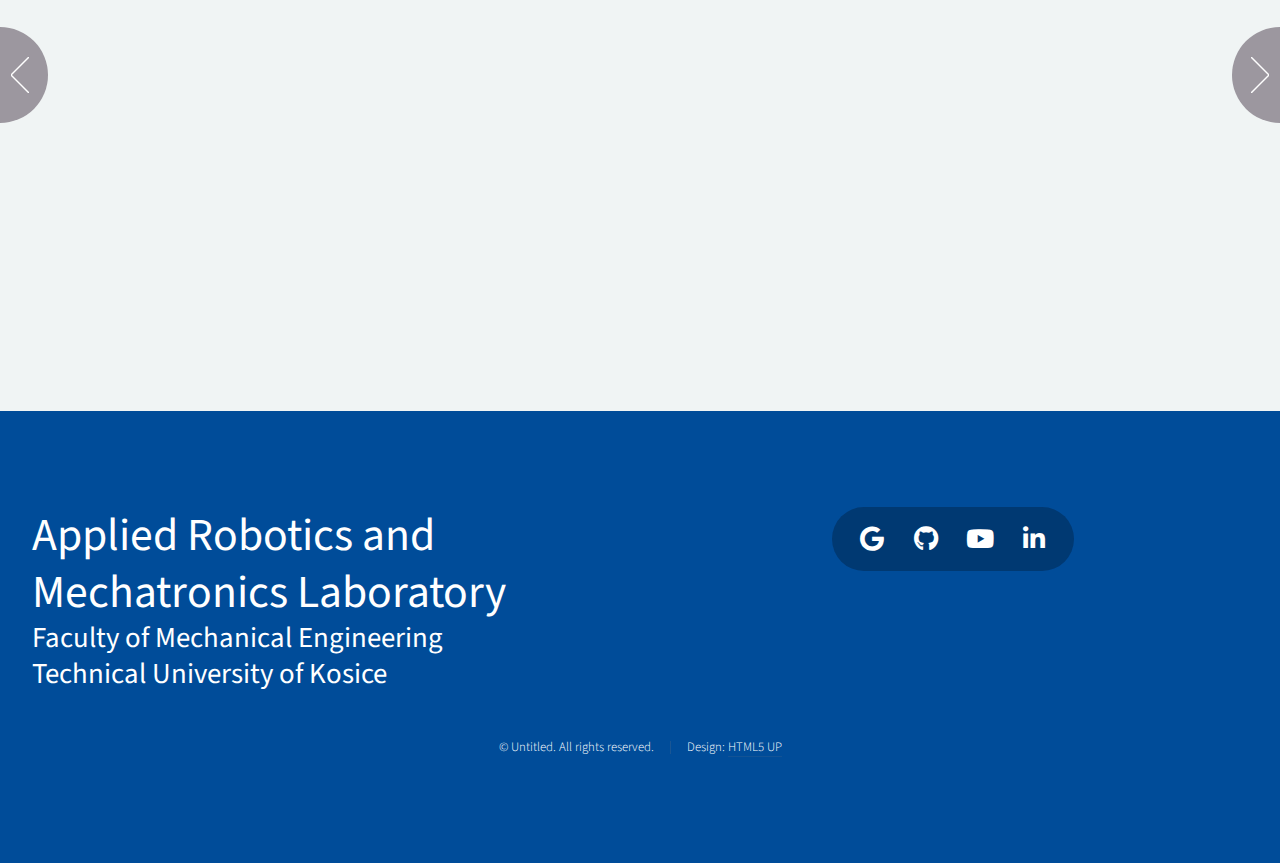
==== commit e5aa8f17: "b&r" ====
--- a/index.html
+++ b/index.html
@@ -77,6 +77,18 @@
 					<div class="reel">
 						<h2 align="center">News</h2>
 						<br>
+						<!-- B&R -->
+						<article>
+							<a class="image featured"><img src="images/b&r2.jpg" alt="" /></a>
+							<header>
+								<h4>B&R HQ visit</h4>
+							</header>
+							<p>
+							We have attended seminars about top of the line products at <a href="https://www.br-automation.com/en-gb/"><b>B&R headquarter</b></a>.
+							<br>
+							<i>02/2023</i>
+							</p>
+						</article>
 						<!-- Ostrava -->
 						<article>
 							<a class="image featured"><img src="images/ostrava.png" alt="" /></a>
--- a/assets/css/main.css
+++ b/assets/css/main.css
@@ -1801,7 +1801,8 @@
 
 		.image.featured {
 			display: block;
-			width: 100%;
+			width: 	400px;
+			height: 300px;
 			margin: 0 0 4em 0;
 		}
 
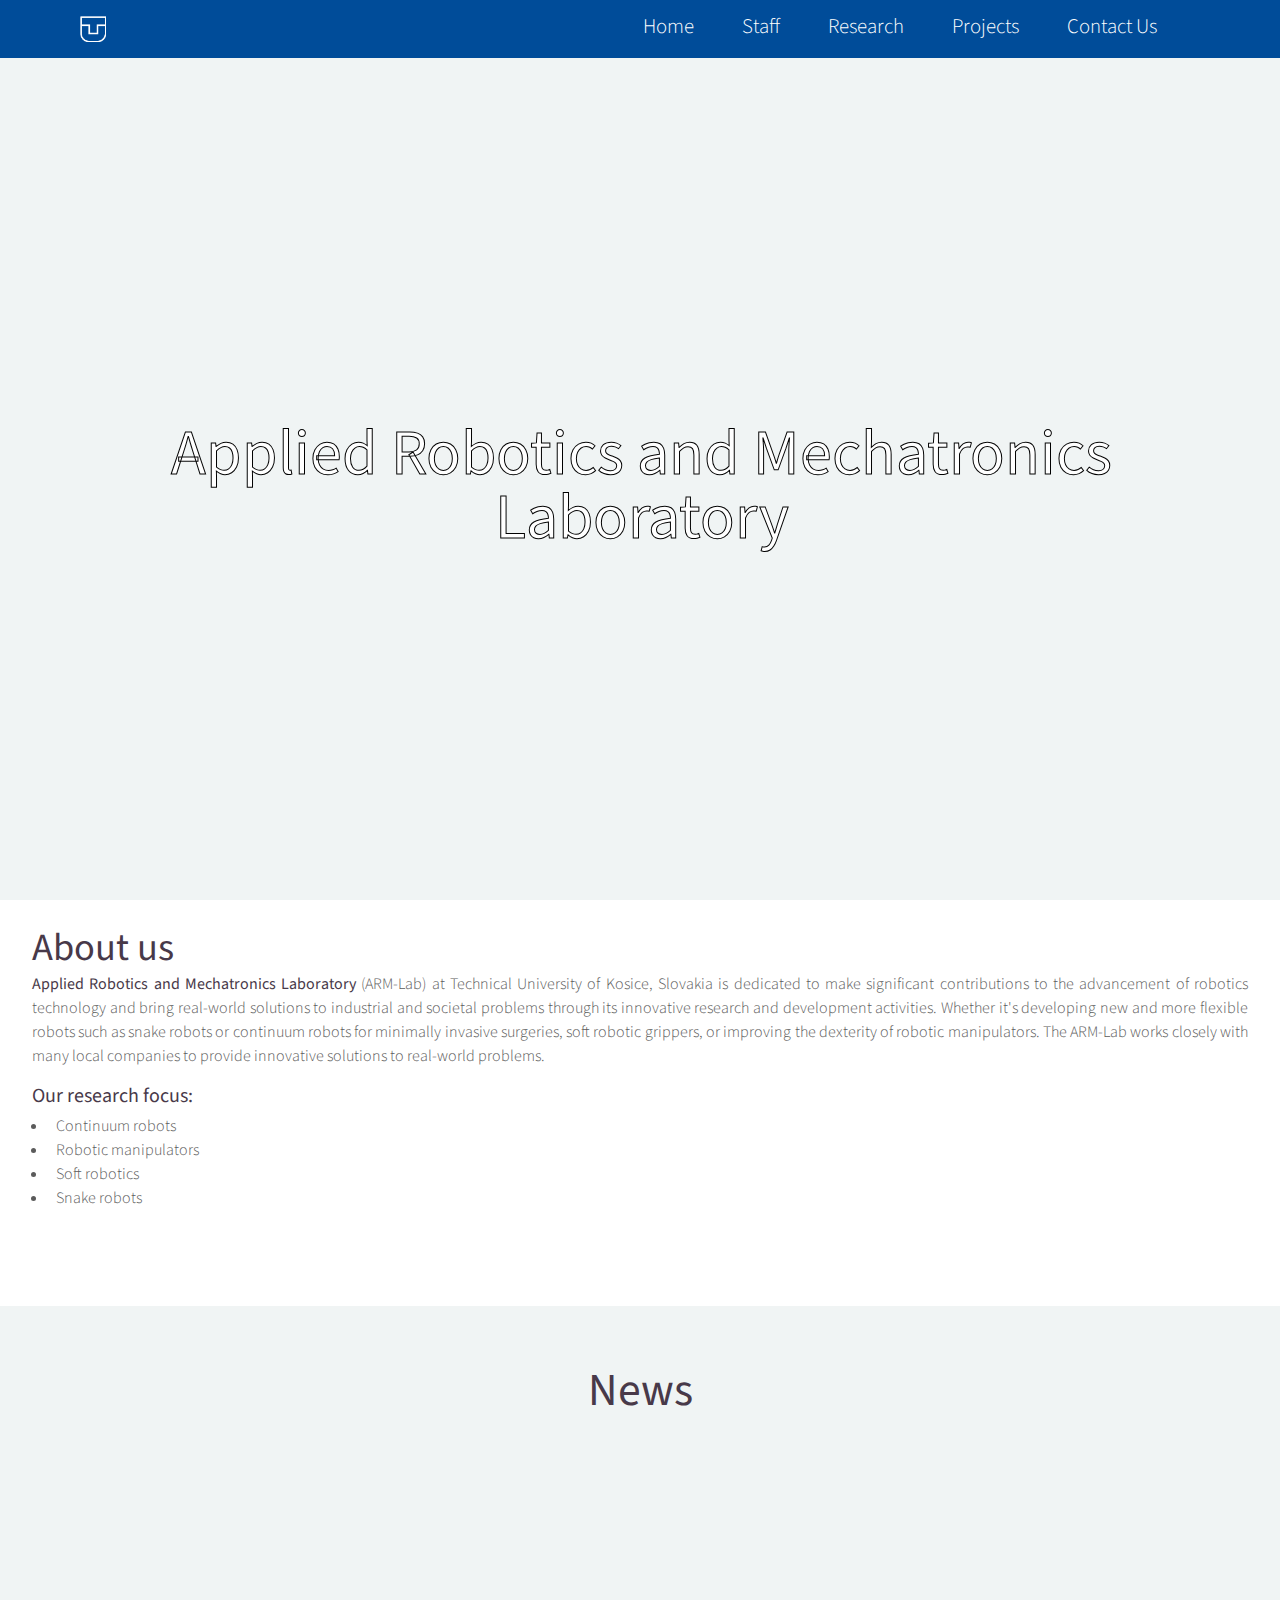
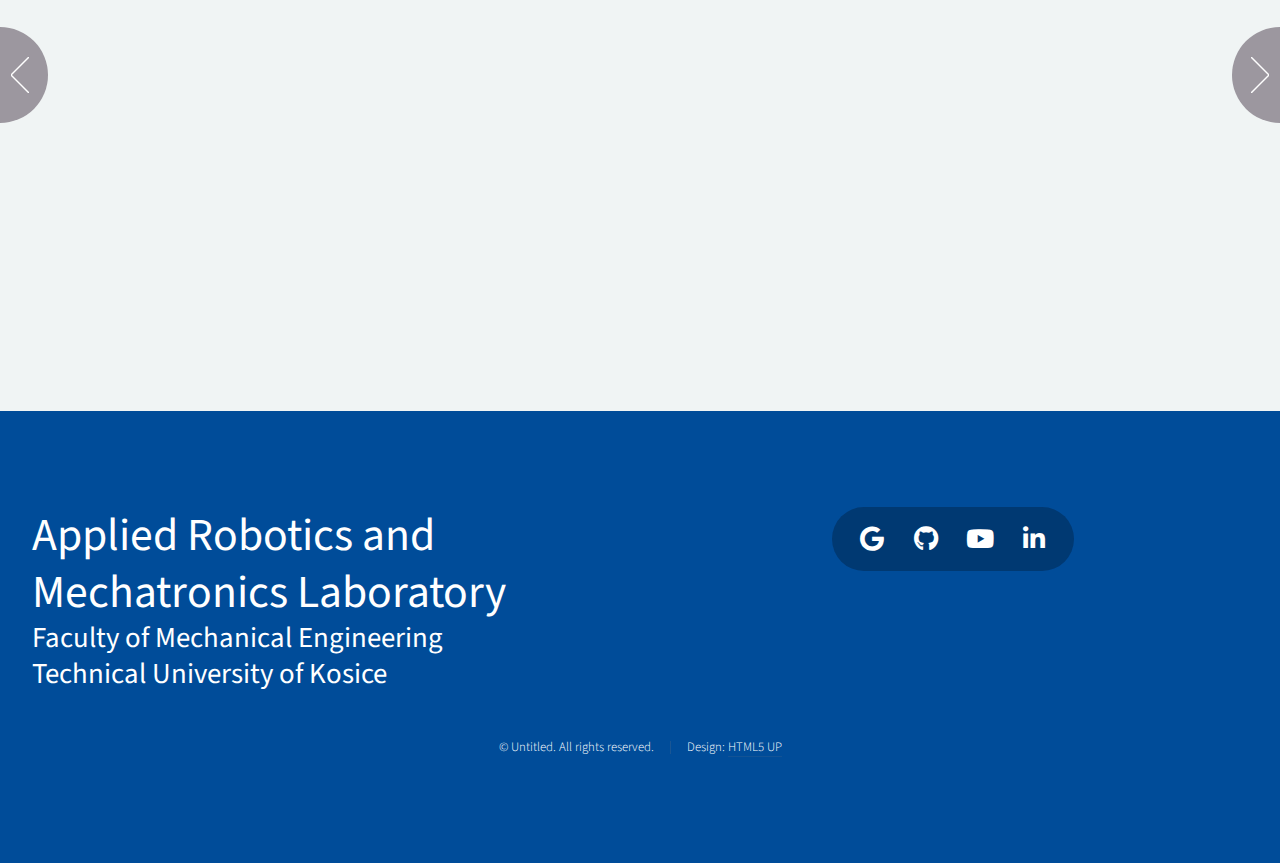
==== commit af56e549: "last" ====
--- a/index.html
+++ b/index.html
@@ -14,7 +14,7 @@
 	</head>
 	<body class="homepage is-preload">
 		<div id="page-wrapper">
-
+			<!--####################################-->
 			<!-- Header -->
 				<div id="header">
 
@@ -40,7 +40,7 @@
 										<li><a href="research_snakes.html">Snake robots</a></li>
 										<li><a href="research_continuum.html">Continuum robots</a></li>
 										<li><a href="research_manipulators.html">Robotic manipulators</a></li>
-										<li><a href="soft_robotics.html">Soft robotics</a></li>
+										<li><a href="research_softbotics.html">Soft robotics</a></li>
 									</ul>
 								</li>
 								<li><a href="projects.html">Projects</a></li>
@@ -57,8 +57,8 @@
 						<p>
 							<strong>Applied Robotics and Mechatronics Laboratory</strong> (ARM-Lab) at Technical University of Kosice, Slovakia is dedicated 
 							to make significant contributions to the advancement of robotics technology and bring real-world solutions to industrial 
-							and societal problems through its innovative research and development activities. Whether it's developing new and more flexible robots, 
-							exploring the use of 3D printing, or improving the dexterity of robotic manipulators. The ARM-Lab works closely with many local companies to
+							and societal problems through its innovative research and development activities. Whether it's developing new and more flexible robots such as snake robots or continuum robots for minimally invasive surgeries, 
+							soft robotic grippers, or improving the dexterity of robotic manipulators. The ARM-Lab works closely with many local companies to
 							provide innovative solutions to real-world problems.
 						</p>
 						<h5>Our research focus:</h5>
@@ -72,6 +72,7 @@
 
 				</div>
 
+			<!--####################################-->
 			<!-- Carousel -->
 				<section class="carousel">
 					<div class="reel">
@@ -129,52 +130,7 @@
 					</div>
 				</section>
 
-			
-
-			<!-- Features
-				<div class="wrapper style1">
-
-					<section id="features" class="container special">
-						<header>
-							<h2>Morbi ullamcorper et varius leo lacus</h2>
-							<p>Ipsum volutpat consectetur orci metus consequat imperdiet duis integer semper magna.</p>
-						</header>
-						<div class="row">
-							<article class="col-4 col-12-mobile special">
-								<a href="#" class="image featured"><img src="images/pic07.jpg" alt="" /></a>
-								<header>
-									<h3><a href="#">Gravida aliquam penatibus</a></h3>
-								</header>
-								<p>
-									Amet nullam fringilla nibh nulla convallis tique ante proin sociis accumsan lobortis. Auctor etiam
-									porttitor phasellus tempus cubilia ultrices tempor sagittis. Nisl fermentum consequat integer interdum.
-								</p>
-							</article>
-							<article class="col-4 col-12-mobile special">
-								<a href="#" class="image featured"><img src="images/pic08.jpg" alt="" /></a>
-								<header>
-									<h3><a href="#">Sed quis rhoncus placerat</a></h3>
-								</header>
-								<p>
-									Amet nullam fringilla nibh nulla convallis tique ante proin sociis accumsan lobortis. Auctor etiam
-									porttitor phasellus tempus cubilia ultrices tempor sagittis. Nisl fermentum consequat integer interdum.
-								</p>
-							</article>
-							<article class="col-4 col-12-mobile special">
-								<a href="#" class="image featured"><img src="images/pic09.jpg" alt="" /></a>
-								<header>
-									<h3><a href="#">Magna laoreet et aliquam</a></h3>
-								</header>
-								<p>
-									Amet nullam fringilla nibh nulla convallis tique ante proin sociis accumsan lobortis. Auctor etiam
-									porttitor phasellus tempus cubilia ultrices tempor sagittis. Nisl fermentum consequat integer interdum.
-								</p>
-							</article>
-						</div>
-					</section>
-
-				</div> -->
-
+			<!--####################################-->
 			<!-- Footer -->
 			<div id="footer">
 				<div class="container">
--- a/assets/css/main.css
+++ b/assets/css/main.css
@@ -2366,6 +2366,69 @@
 		#header2 footer {
 			margin: 1em 0 0 0;
 		}
+
+
+		#header3 {
+			position: relative;
+			 background-image: url("../../images/kuka.jpg");
+			background-size: cover;
+			background-position: center;
+			background-attachment: fixed;
+			color: rgb(255, 255, 255);
+			text-align: center;
+			padding: 7.5em 0 2em 0; 
+			cursor: default;  
+		}
+	
+			#header3:before {
+				content: '';
+				display: inline-block;
+				vertical-align: middle;
+				height: 100%;
+			}
+	
+			#header3 .inner {
+				position: relative;
+				z-index: 1;
+				margin: 0;
+				display: inline-block;
+				vertical-align: middle;
+			}
+	
+			#header3 header {
+				display: inline-block;
+			}
+	
+				#header3 header > p {
+					font-size: 1.25em;
+					margin: 0;
+				}
+	
+			#header3 h1 {
+				color: rgb(255, 255, 255);
+				font-size: 3em;
+				line-height: 1em;
+				-webkit-text-stroke: 1px black;
+			}
+	
+				#header3 h1 a {
+					color: inherit;
+				}
+	
+			#header3 hr {
+				top: 1.5em;
+				margin-bottom: 3em;
+				border-bottom-color: rgba(192, 192, 192, 0.35);
+				box-shadow: inset 0 1px 0 0 rgba(192, 192, 192, 0.35);
+			}
+	
+				#header3 hr:before, #header hr:after {
+					background: rgba(192, 192, 192, 0.35);
+				}
+	
+			#header3 footer {
+				margin: 1em 0 0 0;
+			}
 /* Nav */
 
 	#nav {
